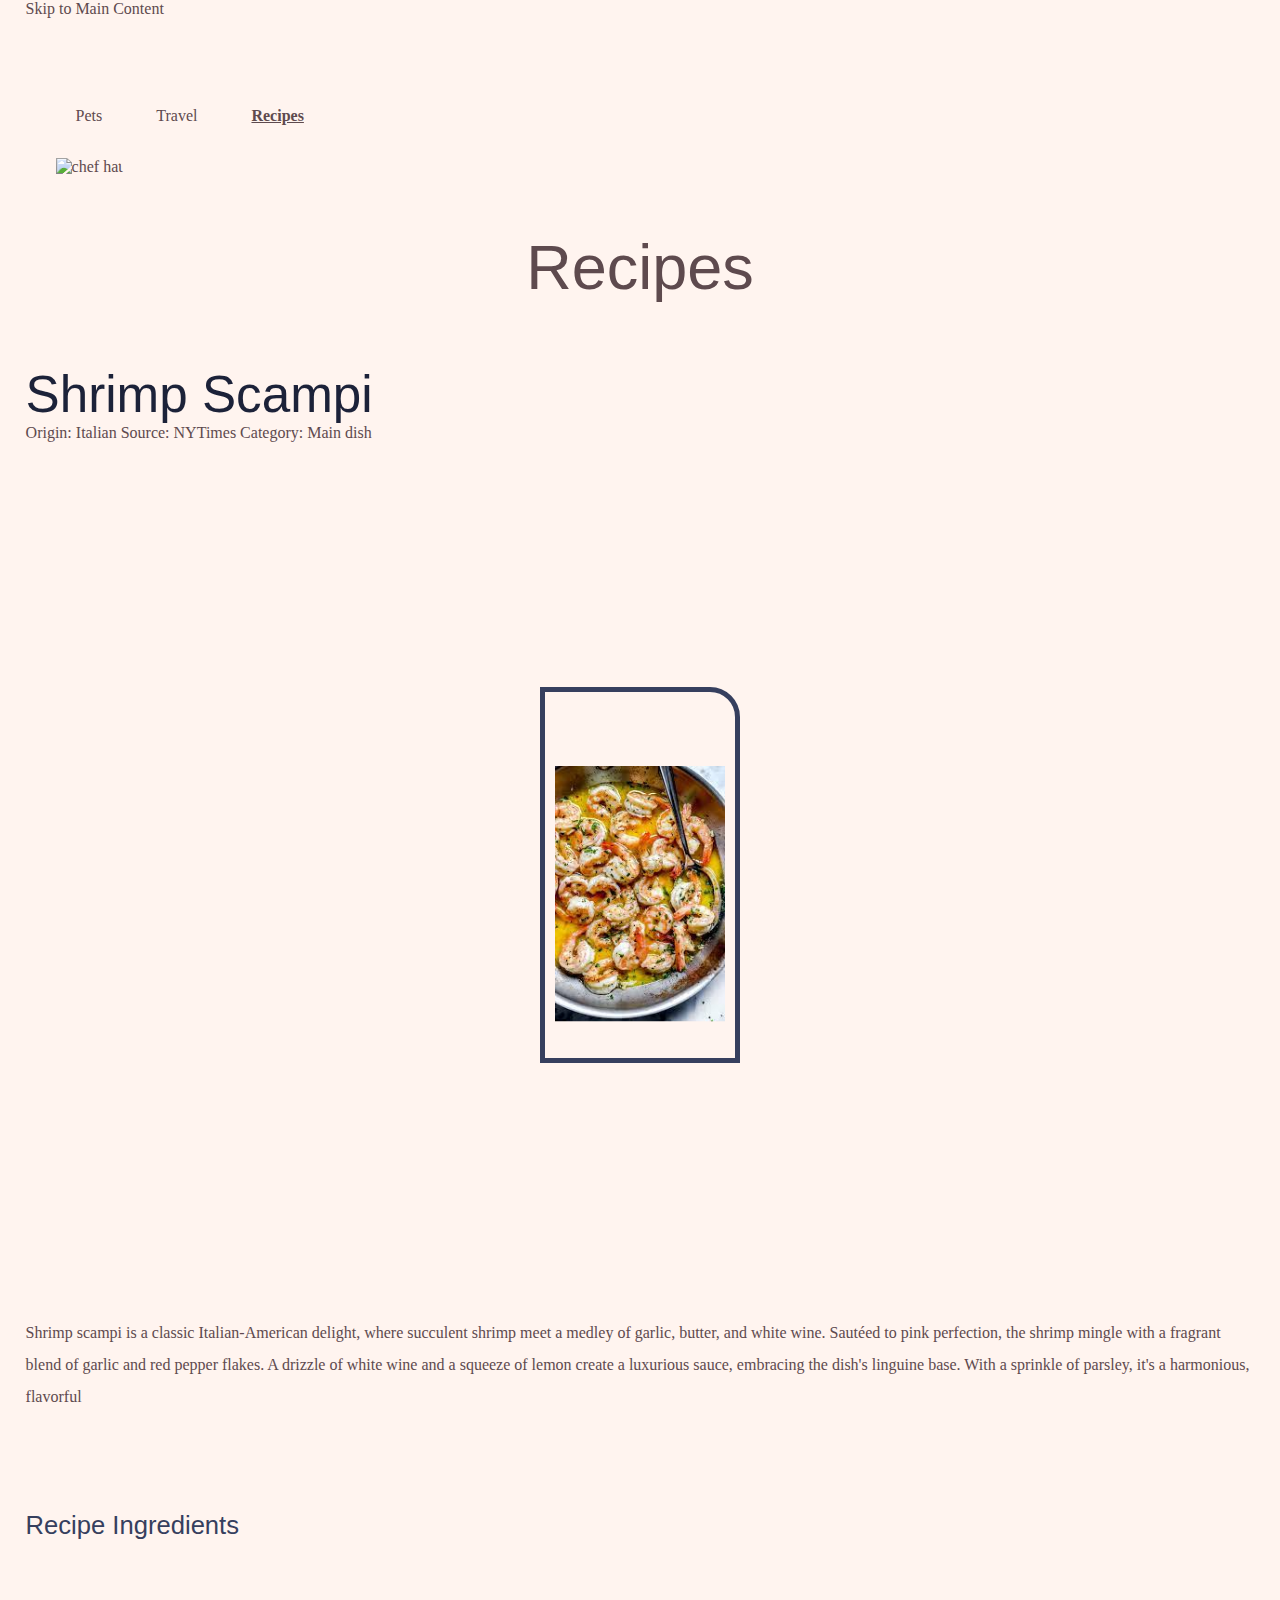
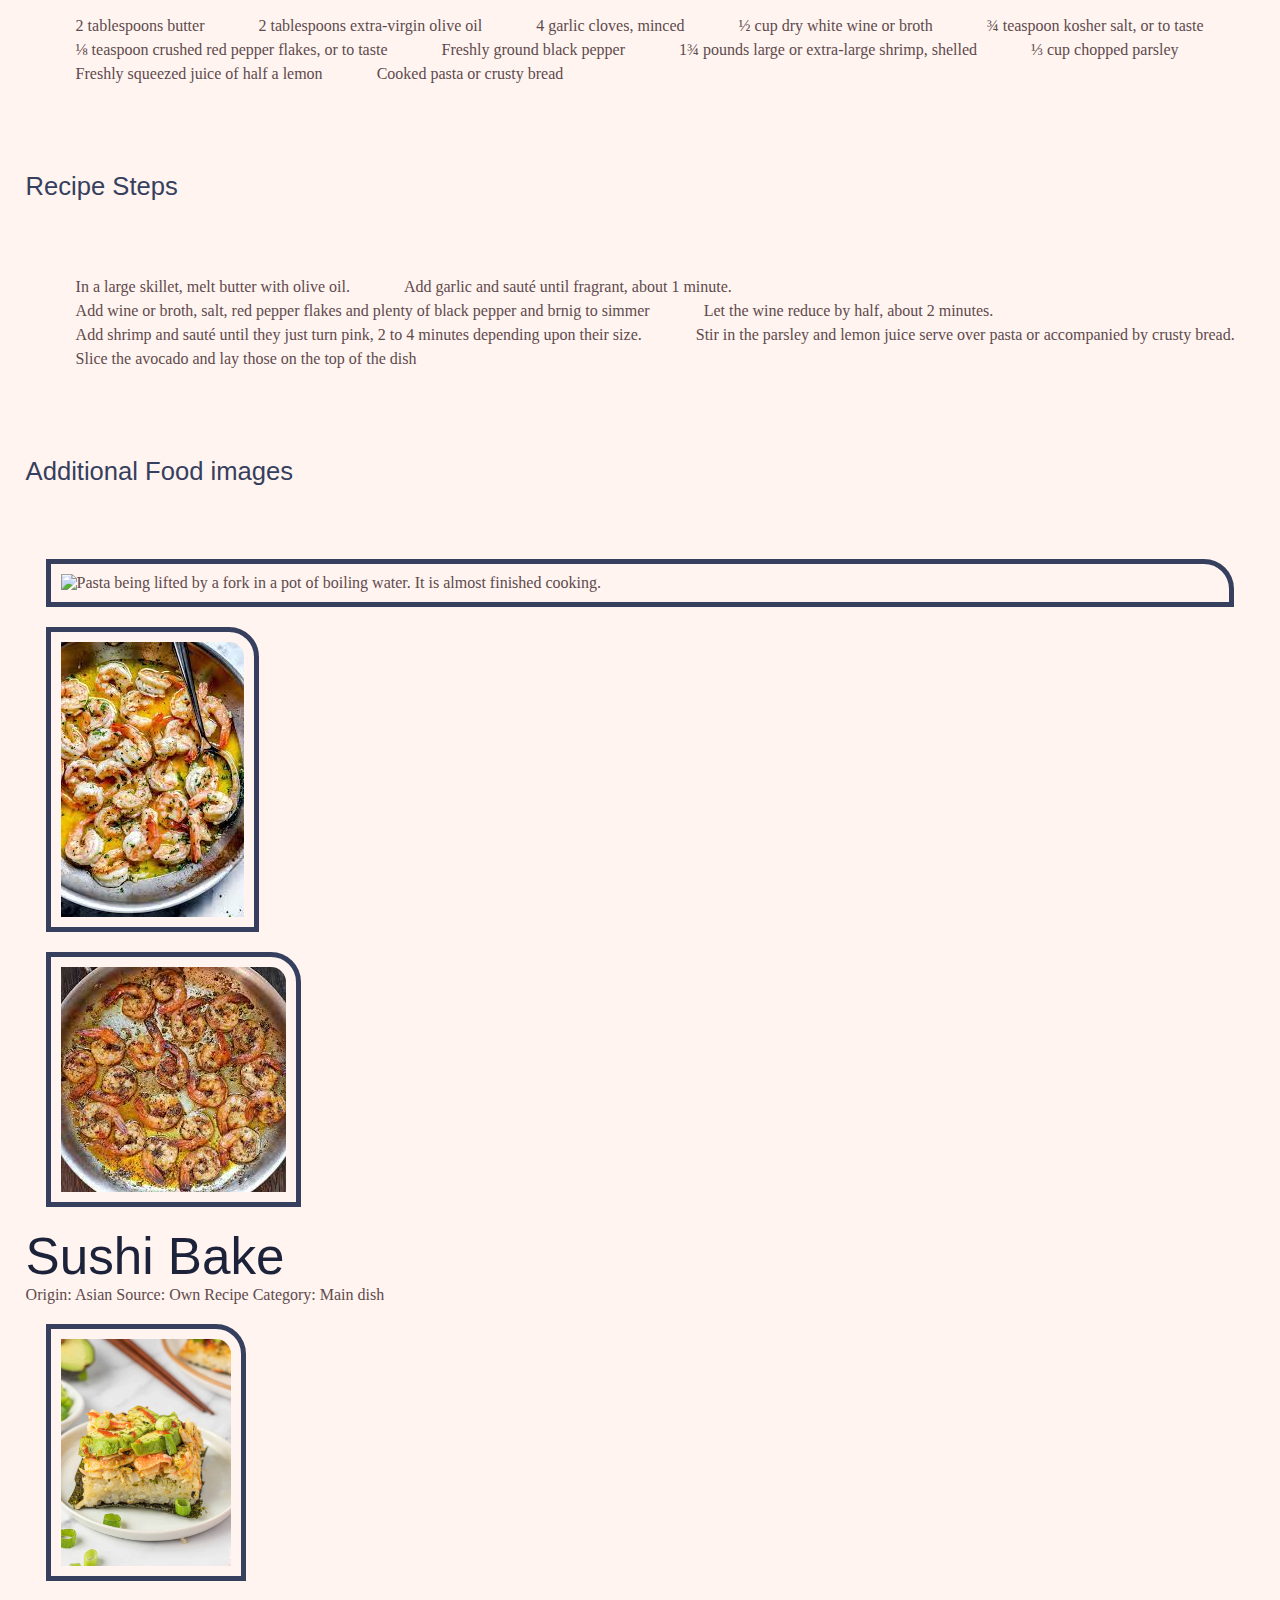
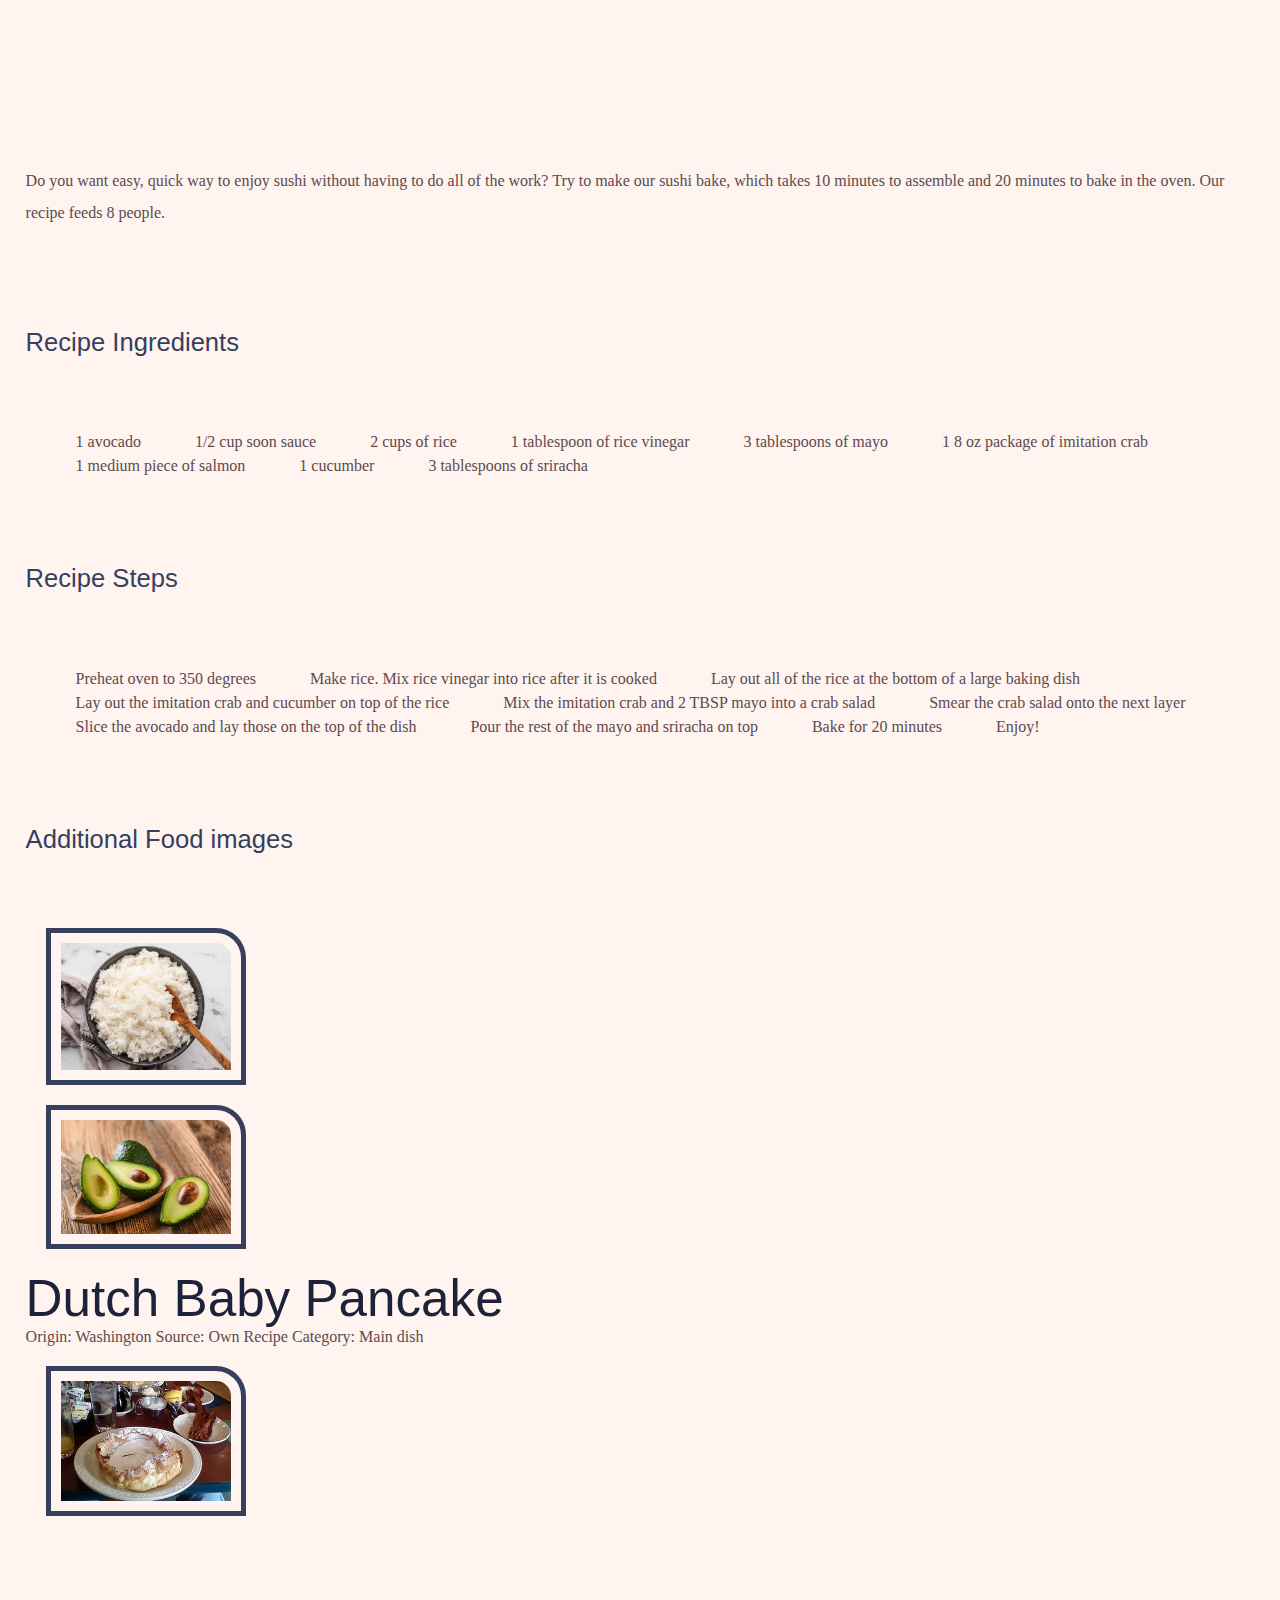
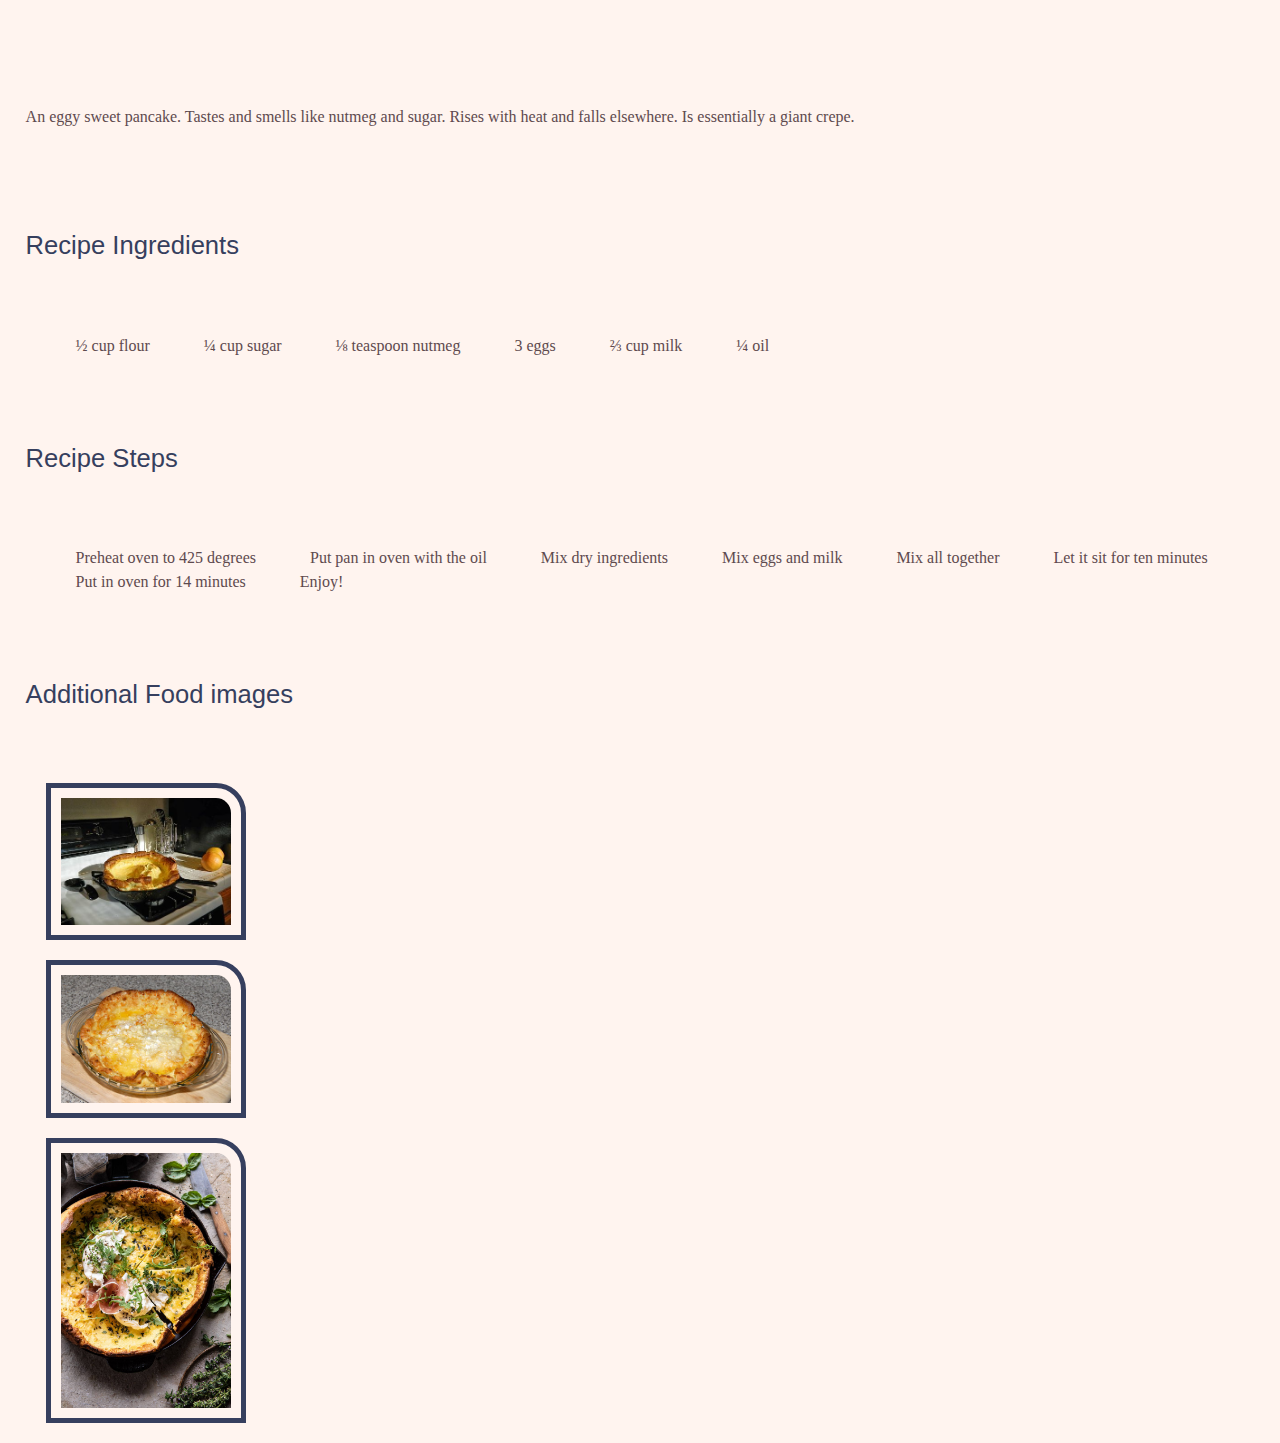
==== recipes.html @ dec80fcc "Add files via upload" ====
<!DOCTYPE html>
<html lang="en">
<head>
    <meta charset="UTF-8">
    <meta http-equiv="X-UA-Compatible" content="IE=edge">
    <meta name="viewport" content="width=device-width, initial-scale=1.0">
    <link rel="stylesheet" href="css/reset.css">
    <link rel="stylesheet" href="css/style.css">
    <title>Recipes</title>
</head>
<body>
    <a href="#main">Skip to Main Content</a>
    <nav>
        <ul>
            <li><a href = "index.html">Pets</a></li>
            <li><a href = "travel.html">Travel</a></li>
            <li><a href = "recipes.html" id="recipes_link">Recipes</a></li>
        </ul>
    </nav>

    <main id="main">
        <img class="paw" id="chef" width="50" src="images/chef_hat.png" alt="chef hat">
        <br>
        <br>
        <br>
        <h1>Recipes</h1>
        <!-- Recipe #1 -->
        <div>
            <h2>Shrimp Scampi</h2>
            <span>Origin: Italian</span>
            <span>Source: NYTimes</span>
            <span>Category: Main dish</span>
            <div class="description_container">
                <div>
                    <img class="primary_image" src="images/shrimpscampicooking.jpg" width="200" alt="">
                </div>
                <p>Shrimp scampi is a classic Italian-American delight, 
                    where succulent shrimp meet a medley of garlic, butter, 
                    and white wine. Sautéed to pink perfection, the shrimp mingle with a 
                    fragrant blend of garlic and red pepper flakes. A drizzle of white wine and a squeeze of lemon create a luxurious sauce, embracing the dish's linguine base. With a sprinkle of parsley, it's a harmonious, flavorful 
                </p>
            </div>

            <h3>Recipe Ingredients</h3>
            <ul>
                <li>2 tablespoons butter </li>
                <li>2 tablespoons extra-virgin olive oil</li>
                <li>4 garlic cloves, minced</li>
                <li>½ cup dry white wine or broth</li>
                <li>¾ teaspoon kosher salt, or to taste</li>
                <li>⅛ teaspoon crushed red pepper flakes, or to taste</li>
                <li>Freshly ground black pepper</li>
                <li>1¾ pounds large or extra-large shrimp, shelled</li>
                <li>⅓ cup chopped parsley</li>
                <li>Freshly squeezed juice of half a lemon</li>
                <li>Cooked pasta or crusty bread </li>
            </ul>
    
            <h3>Recipe Steps</h3> 
            <ol>
                <li>In a large skillet, melt butter with olive oil.</li>
                <li>Add garlic and sauté until fragrant, about 1 minute.</li>
                <li>Add wine or broth, salt, red pepper flakes and plenty of black pepper and brnig to simmer</li>
                <li>Let the wine reduce by half, about 2 minutes.</li>
                <li>Add shrimp and sauté until they just turn pink, 2 to 4 minutes depending upon their size.</li>
                <li> Stir in the parsley and lemon juice serve over pasta or accompanied by crusty bread.</li> 
                <li>Slice the avocado and lay those on the top of the dish</li>
            </ol>

            <h3>Additional Food images</h3> 
            <img src="images/pastaCooking.jpg" alt ="Pasta being lifted by a fork in a pot of boiling water. It is almost finished cooking.">
            <img src="images/shrimpscampicooking.jpg" alt ="Shrimp cooking in a sauce of butter and wine. It is being stirred with a spoon.">
            <img src="images/shrimpcooking.jpg" alt ="Shrimp is cooking until it is pink. Shrimp is almost finished cooking.">
        </div>
        <!-- Recipe #2 -->
        <div>
            <h2>Sushi Bake</h2>
            <span>Origin: Asian</span>
            <span>Source: Own Recipe</span>
            <span>Category: Main dish</span>
            <div>
                <img src="images/sushiBake.jpeg" width="200" alt="">
            </div>
            <p>Do you want easy, quick way to enjoy sushi without having to do all of the work? Try to make our sushi bake, which takes 10 minutes to assemble and 20 minutes to bake in the oven. Our recipe feeds 8 people.</p>
            <h3>Recipe Ingredients</h3>
            <ul>
                <li>1 avocado </li>
                <li>1/2 cup soon sauce</li>
                <li>2 cups of rice</li>
                <li>1 tablespoon of rice vinegar</li>
                <li>3 tablespoons of mayo</li>
                <li>1 8 oz package of imitation crab</li>
                <li>1 medium piece of salmon</li>
                <li>1 cucumber</li>
                <li>3 tablespoons of sriracha</li>
            </ul>
    
            <h3>Recipe Steps</h3> 
            <ol>
                <li>Preheat oven to 350 degrees</li>
                <li>Make rice. Mix rice vinegar into rice after it is cooked</li>
                <li>Lay out all of the rice at the bottom of a large baking dish</li>
                <li>Lay out the imitation crab and cucumber on top of the rice</li>
                <li>Mix the imitation crab and 2 TBSP mayo into a crab salad</li>
                <li>Smear the crab salad onto the next layer </li> 
                <li>Slice the avocado and lay those on the top of the dish</li>
                <li>Pour the rest of the mayo and sriracha on top</li>
                <li>Bake for 20 minutes</li>
                <li>Enjoy!</li>
            </ol>
    
            <h3>Additional Food images</h3>
            <img src="images/rice.jpeg" width = "200" alt="Make your rice and mix the rice vinegar into it">
            <img src="images/avocado.jpeg" width = "200" alt="Sliced avocado from step 7">
            <!-- Ethan Tai and Joshua Vijayasegar -->
        </div>
        <!-- Recipe #3 -->
        <div>
            <h2>Dutch Baby Pancake</h2>
            <span>Origin: Washington</span>
            <span>Source: Own Recipe</span>
            <span>Category: Main dish</span>
            <div>
                <img src="images/DutchBabyWithSides.jpg" width="200" alt="Dutch baby with sugar">
            </div>
            <p>An eggy sweet pancake. Tastes and smells like nutmeg and sugar. Rises with heat and falls elsewhere. Is essentially a giant crepe.</p>
            <h3>Recipe Ingredients</h3>
            <ul>
                <li>½ cup flour </li>
                <li>¼ cup sugar</li>
                <li>⅛ teaspoon nutmeg</li>
                <li>3 eggs</li>
                <li>⅔ cup milk</li>
                <li>¼ oil</li>
            </ul>
    
            <h3>Recipe Steps</h3> 
            <ol>
                <li>Preheat oven to 425 degrees</li>
                <li>Put pan in oven with the oil</li>
                <li>Mix dry ingredients</li>
                <li>Mix eggs and milk</li>
                <li>Mix all together</li>
                <li>Let it sit for ten minutes </li> 
                <li>Put in oven for 14 minutes</li>
                <li>Enjoy!</li>
            </ol>
    
            <h3>Additional Food images</h3>
            <img src="images/dutchbaby.jpg" width = "200" alt="Make your rice and mix the rice vinegar into it">
            <img src="images/David-eyres-pancake.jpg" width = "200" alt="Variation of dutch baby with no salt">
            <img src="images/Savory-Herb-Butter-Dutch-Baby-1.jpg" width = "200" alt="It’s essentially what I would call blasphemy as pancakes have to be sweet for me.">
            <!-- Danny Mo/ danmor -->
        </div>
    </main>
</body>
</html>
---- css/style.css ----
/* GENERAL CSS */
html{
    background-color: #FFF4EF;
    color: #5E4A4E;
    padding-right: 2%;
    padding-left: 2%;
}

h1{
    font-size: 7vh;
    font-family: 'Franklin Gothic Medium', 'Arial Narrow', Arial, sans-serif;
    text-align: center;
    display: block;
    margin-bottom: 5%;
    margin-top: 4%;
}

h2{
    font-size: 8vw; 
    font-family: 'Lucida Sans', 'Lucida Sans Regular', 'Lucida Grande', 'Lucida Sans Unicode', Geneva, Verdana, sans-serif;
    color: #1C2239;
}

h3{
    font-size: 6vw; 
    font-family:Verdana, Geneva, Tahoma, sans-serif;
    color: #363F5E;
    margin-bottom: 3%;
    margin-top: 4%;
}

p{
    line-height: 1.5;
    margin-top: 15%;
    margin-bottom: 5%;
}

img{
    display: block;
    margin-left: auto;
    margin-right: auto;
    margin-top: 5%;
}

/* Custom for mobile */
nav {
    margin-top: 7%;
}

#pet_link, #recipes_link, #travel_link{
    font-weight: bold;
    text-decoration: underline;
}

.primary_image{
    padding-top: 6%;
    padding-bottom: 3%;
    margin-top: 0%;
}

.pet_list{
    padding-bottom: 15%;
}

.location_container{
    padding-bottom: 15%
}

a.skip{
    position: absolute;
    top: -200px; 
    -webkit-transition: top 1s ease-in;
    transition: right 1s ease-out;
    z-index: 1;
}

a.skip:focus {
    top: 20px; 
    left: 10px;
}

.chef{
    transform: rotate(0deg);
}

#chef{
    transform: rotate(0deg);
}


@keyframes example {
    from {
        left: -100%;
    }
    to {
        left: 100%;
    }
}

.paw{
    border: none;
    position: absolute;
    transform: rotate(90deg);
    animation-name: example;
    animation-duration: 5s;
    animation-iteration-count: infinite;
    width: 7%;
}

.gif {
    display: block;
}

@media (prefers-reduced-motion: reduce) {
    .paw { animation: none; }
    .gif { display: none; }
}

li{
    display: inline-block;
    margin-left: 4%;
    line-height: 1.5;
}

.p_two{
    margin-top: 0%;
}



/*  WEB DESIGN PROJECT CSS */
@media only screen and (min-width: 768px) {
    h1{
        font-size: 7vh;
        font-family: 'Franklin Gothic Medium', 'Arial Narrow', Arial, sans-serif;
        text-align: center;
    }

    p{
        line-height: 2;
        margin-top: 15%;
        margin-bottom: 5%;
    }
    
    h2{
        font-size: 4vw; 
        font-family: 'Lucida Sans', 'Lucida Sans Regular', 'Lucida Grande', 'Lucida Sans Unicode', Geneva, Verdana, sans-serif;
        color: #1C2239;
    }
    
    h3{
        font-size: 2vw; 
        font-family:Verdana, Geneva, Tahoma, sans-serif;
        color: #363F5E;
    }
    
    /* Custom for mobile */
    
    li{
        display: inline-block;
        margin-left: 50px;
    }

    img{
        border: 5px solid #363F5E;
        padding: 10px;
        margin: 20px;
        border-top-right-radius: 30px;
    }

    .photo_grid{
        display: grid;
        gap: 10px;
    }

    .description_container{
        display: grid;
        gap: 5%;
    }

    .primary_image{
        grid-column: 1/3;
        grid-row: 1/3;
        margin-top: 20%;
        display: block;
        margin-left: auto;
        margin-right: auto;
    }

    .p_one{
        grid-column: 3/4;
        padding-top: 10%;
        grid-row: 1/2;
        padding-right: 4%;
    }

    .p_two{
        grid-column: 3/4;
        grid-row: 2/3;
        padding-right: 4%;
    }

    .photo_grid{
        display: grid;
    }

    .image_one{
        grid-column: 1/2;
        grid-row: 1/2;
    }

    .image_two{
        grid-column: 2/3;
        grid-row: 1/2;
    }

    .image_three{
        grid-column: 3/4;
        grid-row: 1/2;
    }

    .image_four{
        grid-column: 4/5;
        grid-row: 1/2;
    }

    h3{
        font-size: 2vw; 
        font-family:Verdana, Geneva, Tahoma, sans-serif;
        color: #363F5E;
        padding-top: 3%;
        padding-bottom: 3%;
    }

    html{
        padding-right: 2%;
        padding-left: 2%;
    }

    .pet_list{
        padding-bottom: 5%;
    }

   


    
}
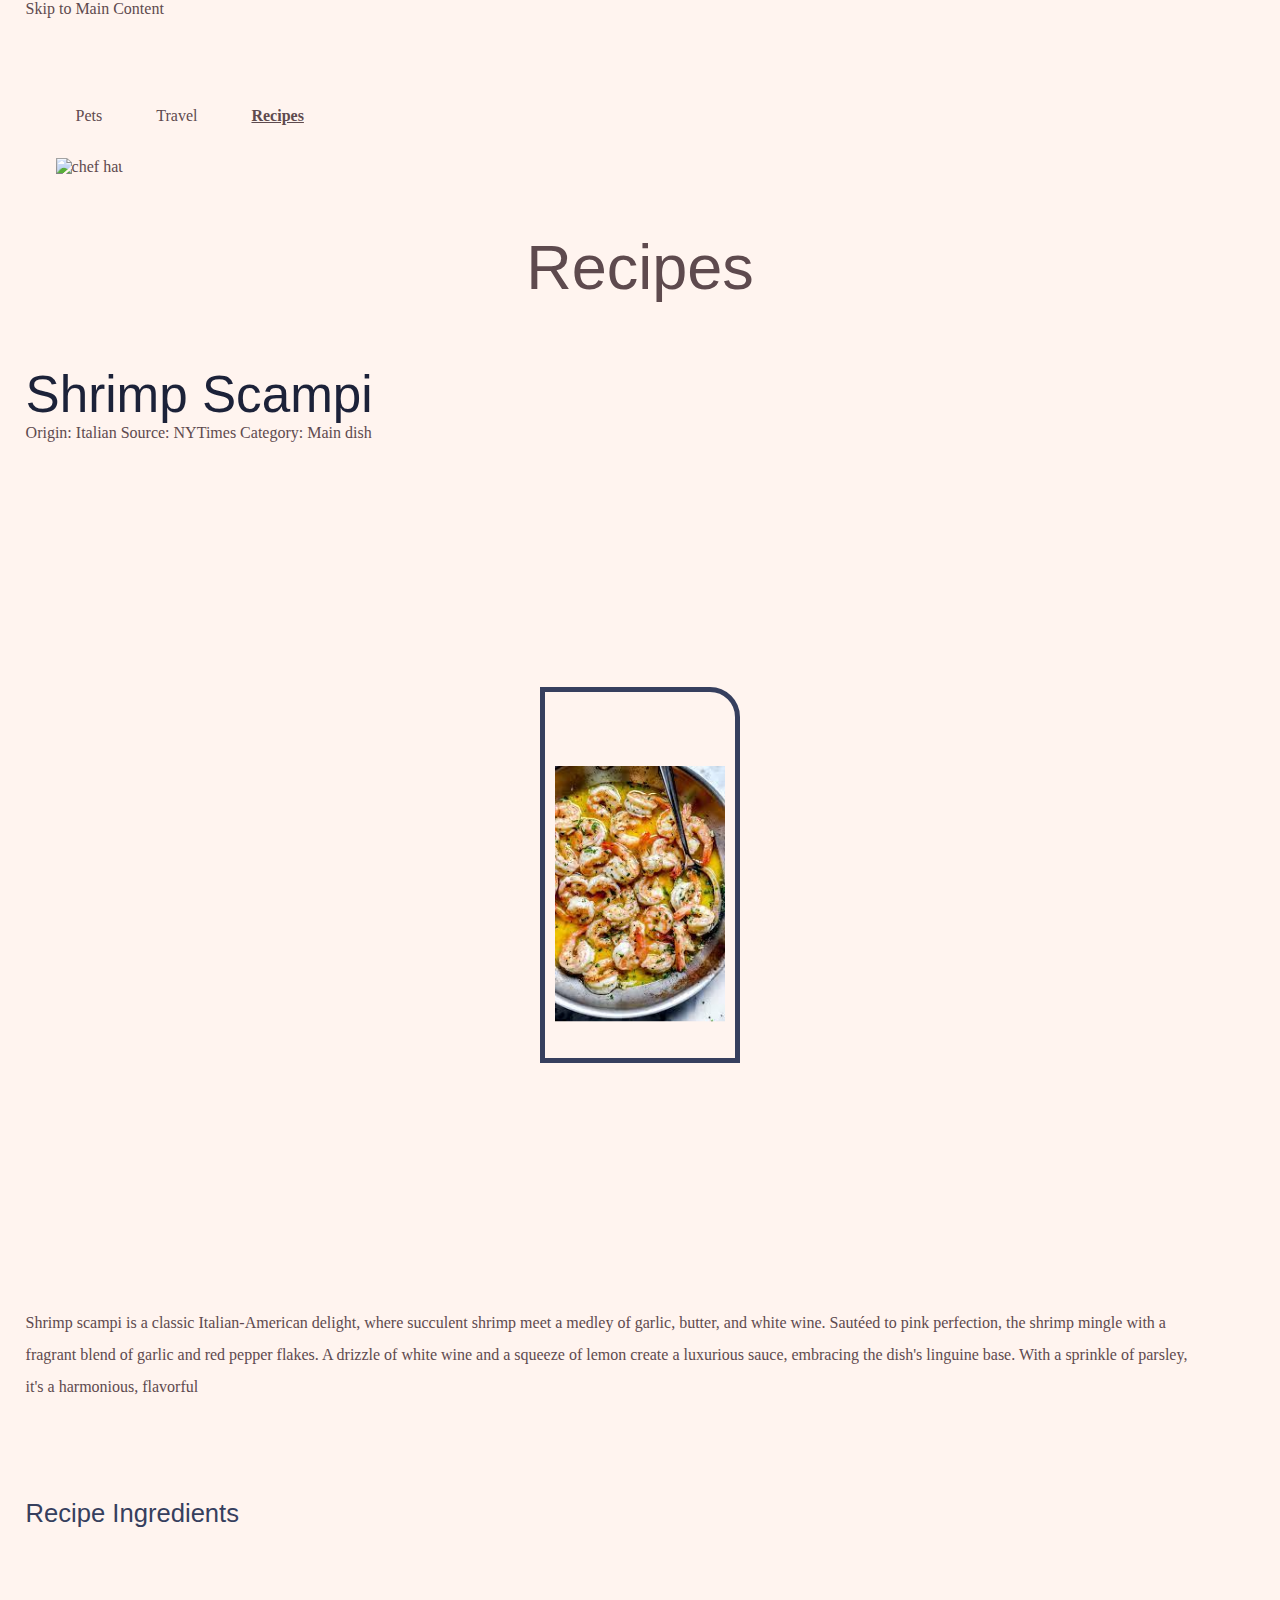
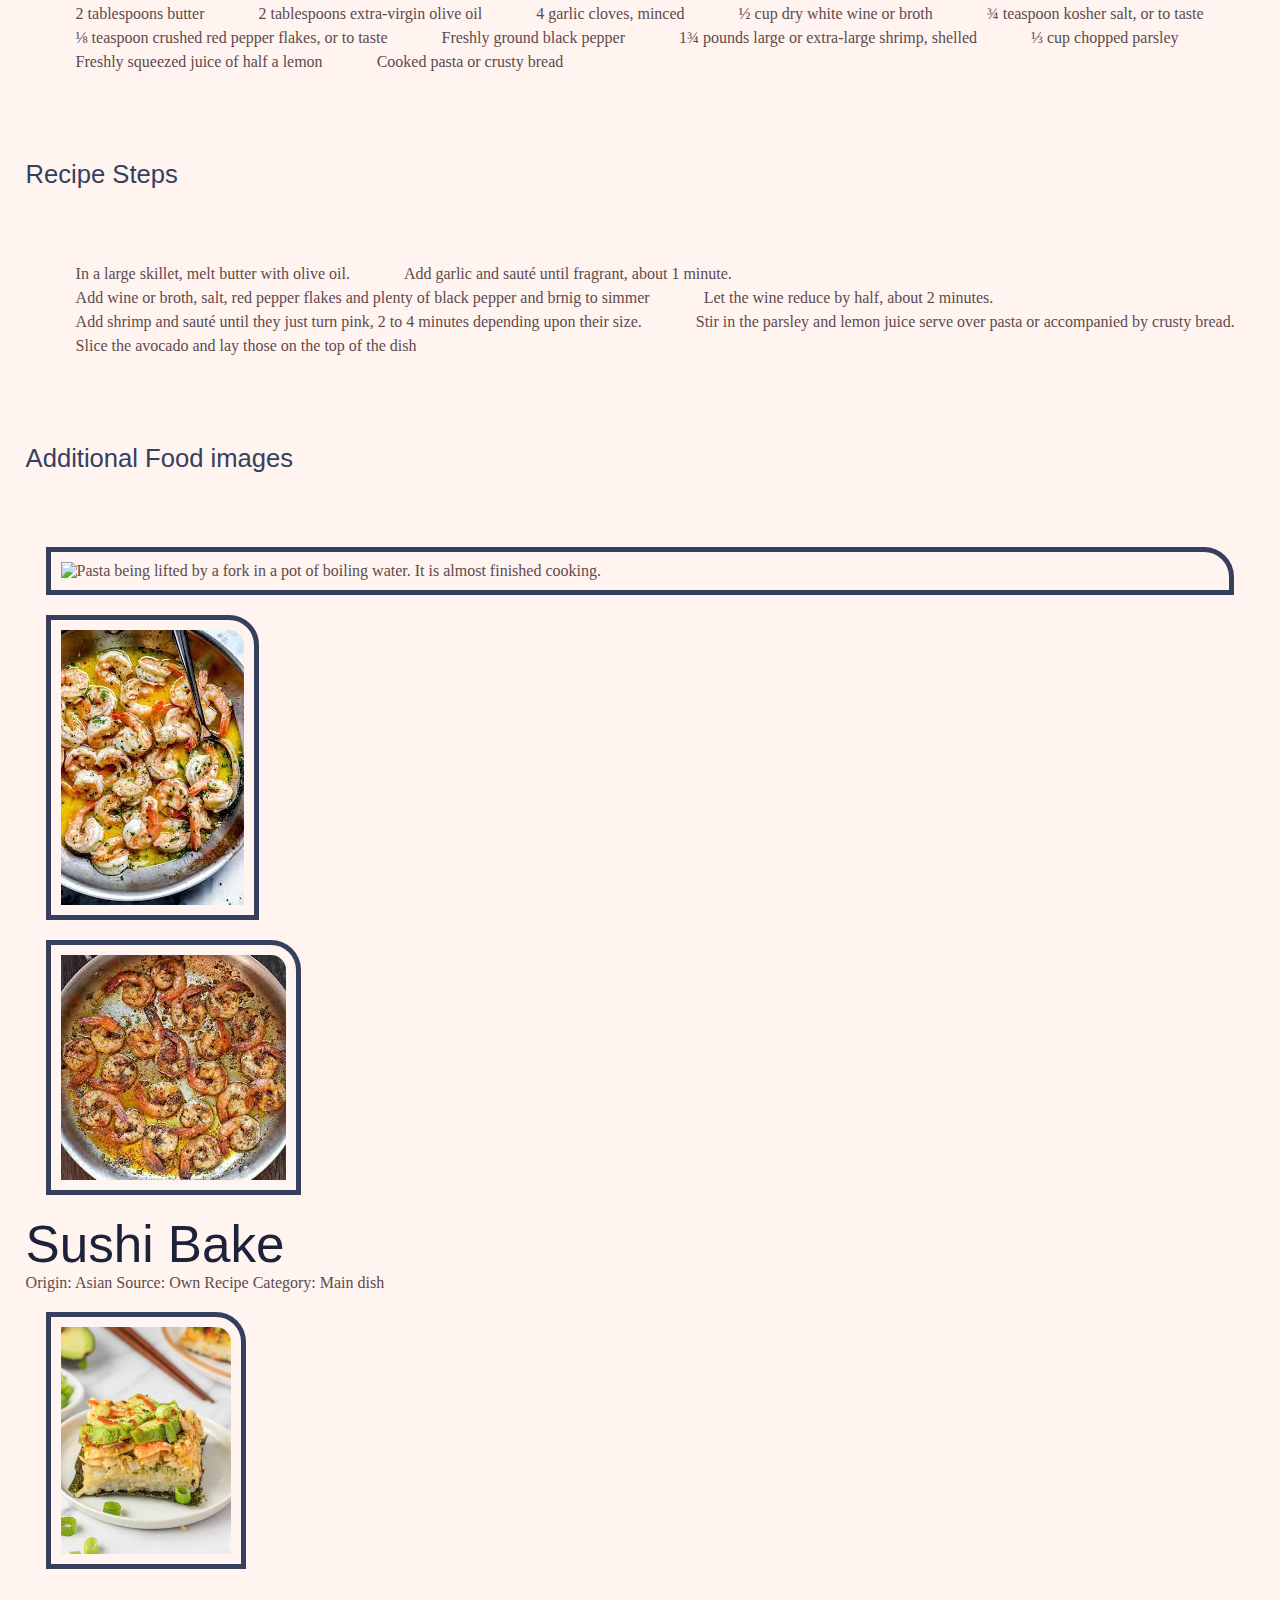
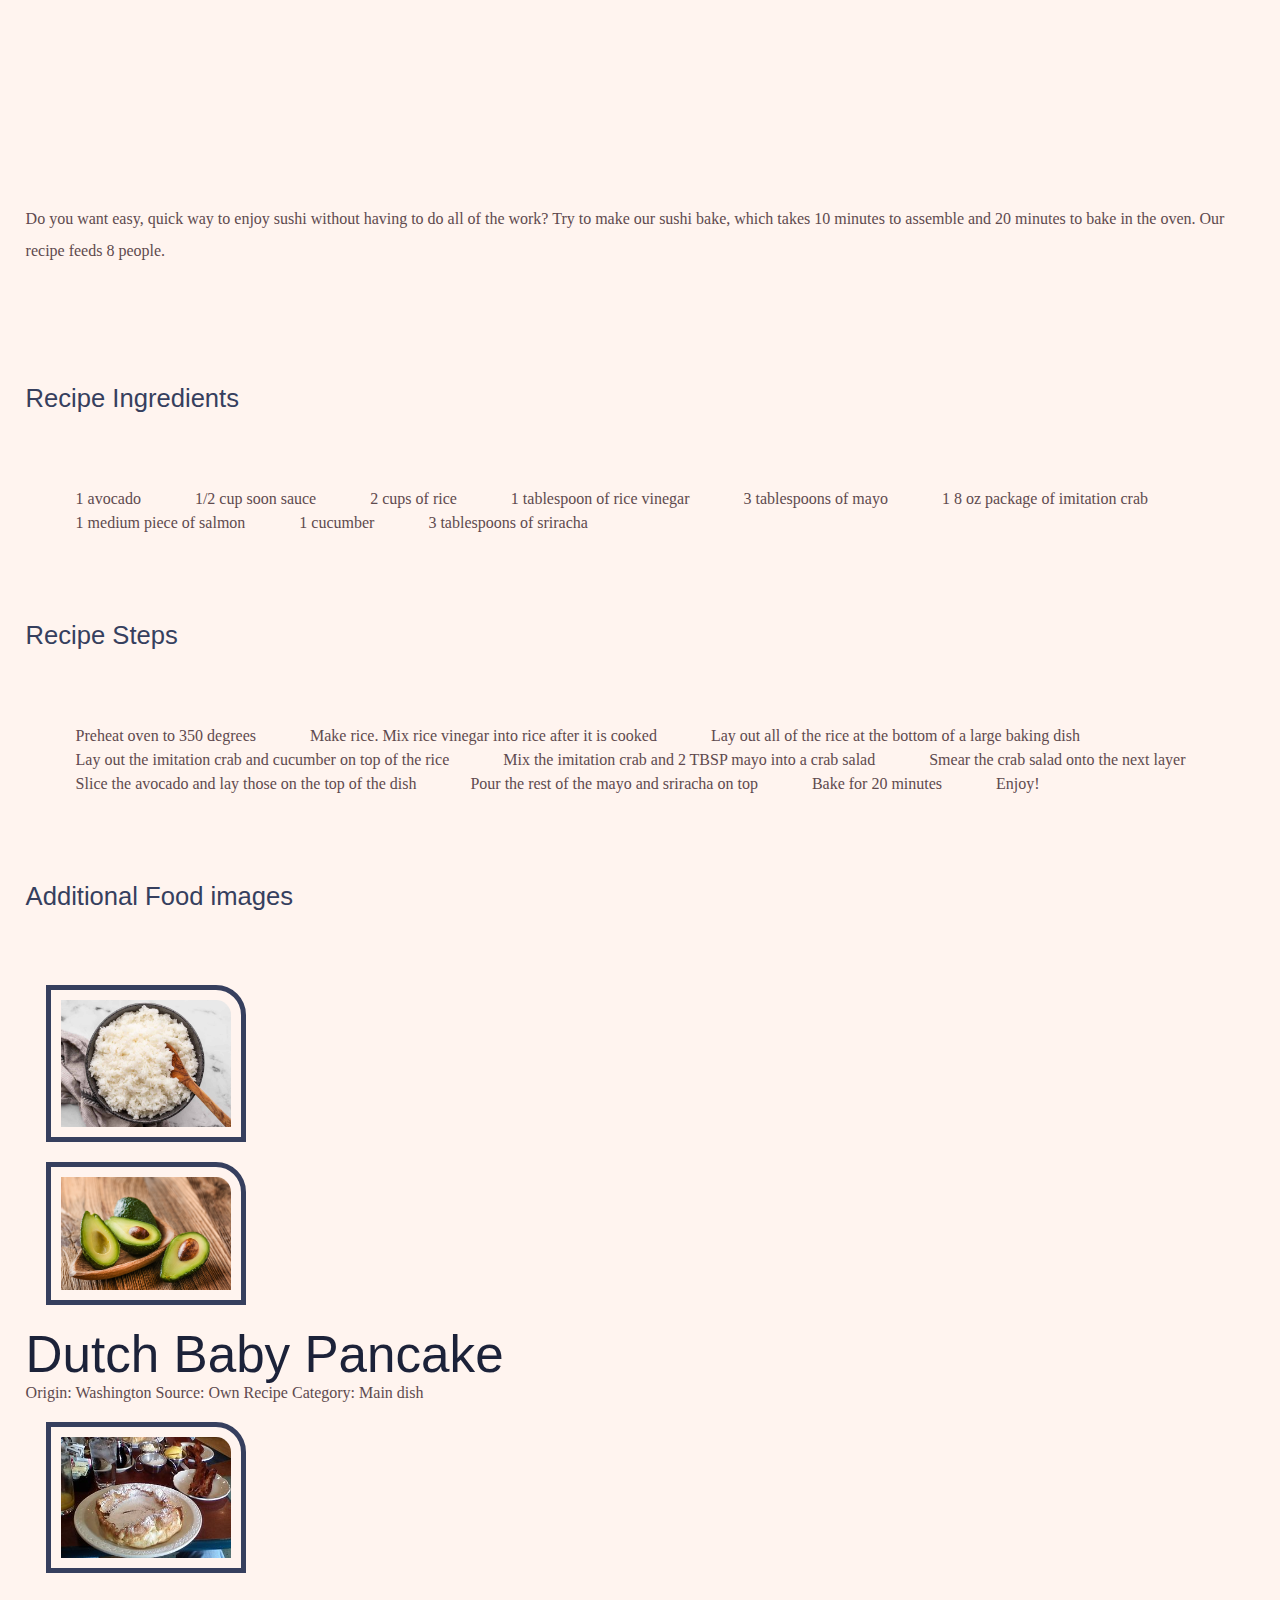
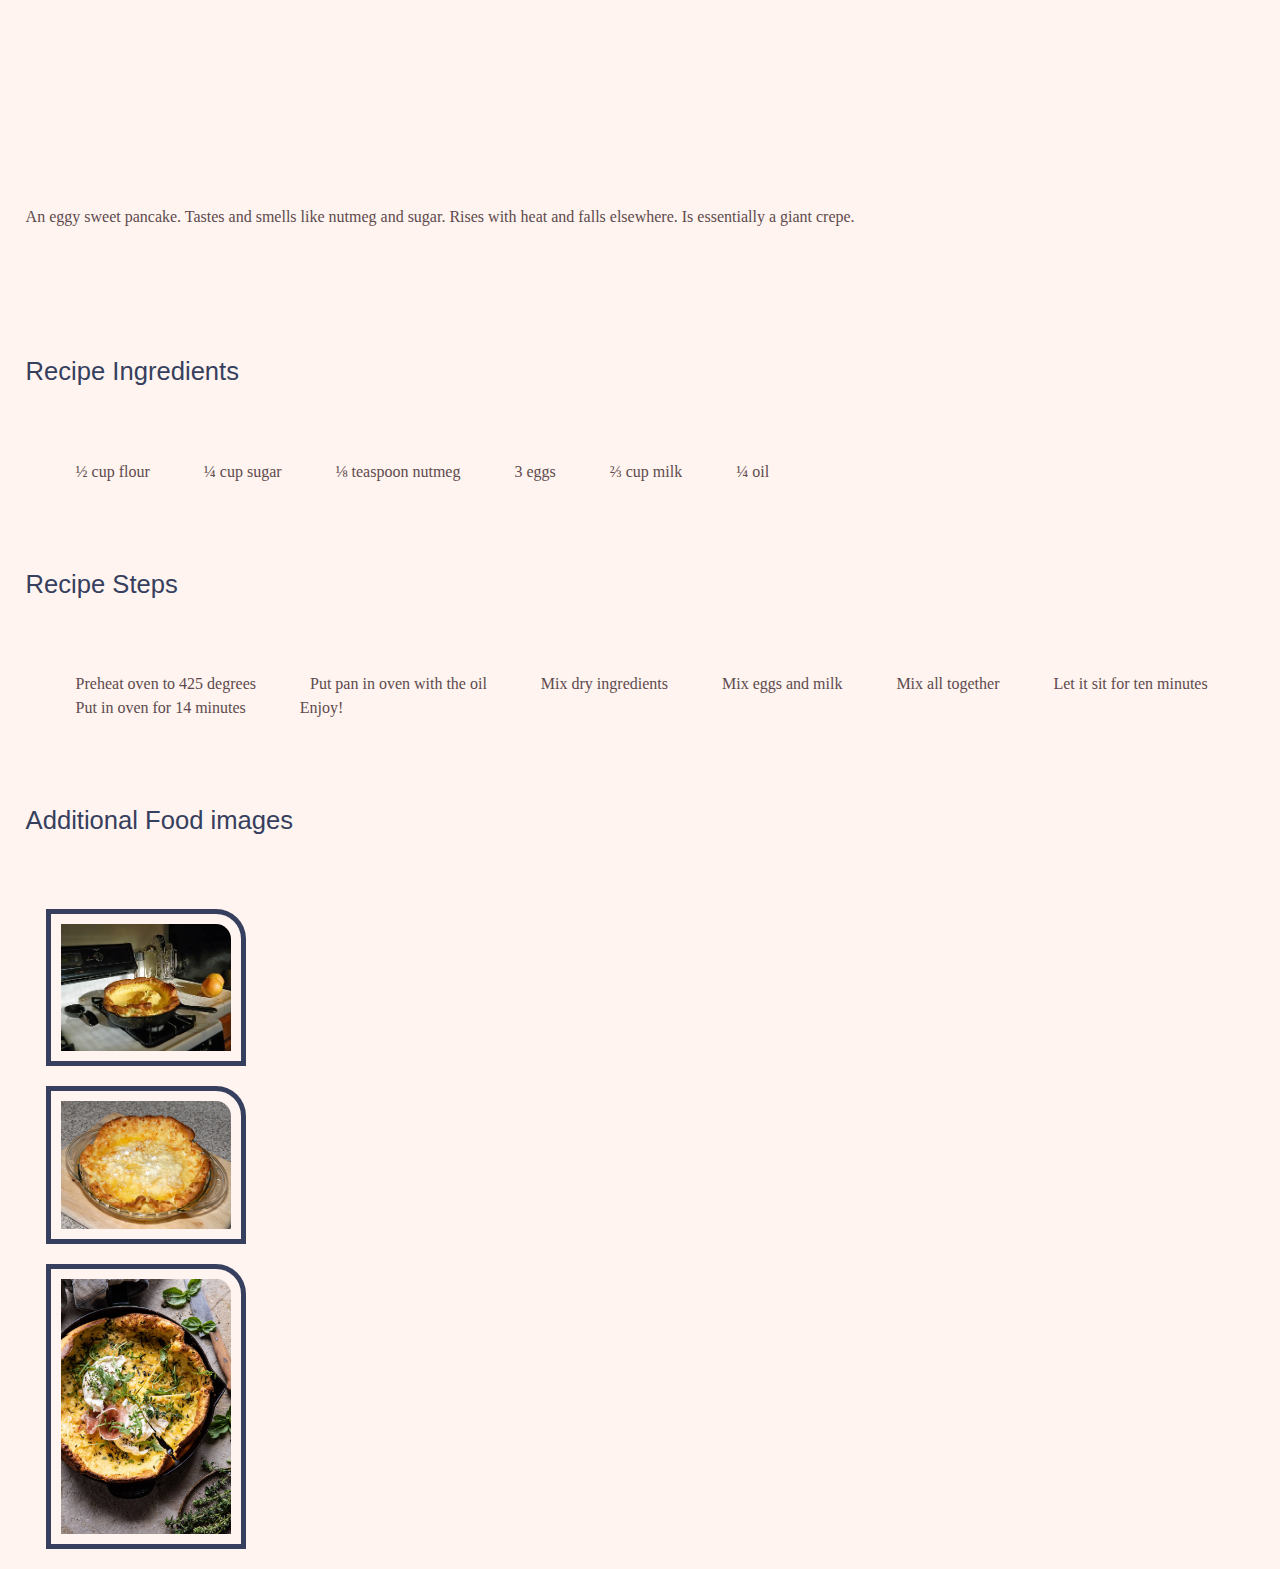
==== commit ec66b42c: "New designs for tablet" ====
--- a/recipes.html
+++ b/recipes.html
@@ -31,10 +31,10 @@
             <span>Source: NYTimes</span>
             <span>Category: Main dish</span>
             <div class="description_container">
-                <div>
-                    <img class="primary_image" src="images/shrimpscampicooking.jpg" width="200" alt="">
-                </div>
-                <p>Shrimp scampi is a classic Italian-American delight, 
+                
+                <img class="primary_image" src="images/shrimpscampicooking.jpg" width="200" alt="">
+                
+                <p class="recipe_one">Shrimp scampi is a classic Italian-American delight, 
                     where succulent shrimp meet a medley of garlic, butter, 
                     and white wine. Sautéed to pink perfection, the shrimp mingle with a 
                     fragrant blend of garlic and red pepper flakes. A drizzle of white wine and a squeeze of lemon create a luxurious sauce, embracing the dish's linguine base. With a sprinkle of parsley, it's a harmonious, flavorful 
@@ -43,17 +43,17 @@
 
             <h3>Recipe Ingredients</h3>
             <ul>
-                <li>2 tablespoons butter </li>
-                <li>2 tablespoons extra-virgin olive oil</li>
-                <li>4 garlic cloves, minced</li>
-                <li>½ cup dry white wine or broth</li>
-                <li>¾ teaspoon kosher salt, or to taste</li>
-                <li>⅛ teaspoon crushed red pepper flakes, or to taste</li>
-                <li>Freshly ground black pepper</li>
-                <li>1¾ pounds large or extra-large shrimp, shelled</li>
-                <li>⅓ cup chopped parsley</li>
-                <li>Freshly squeezed juice of half a lemon</li>
-                <li>Cooked pasta or crusty bread </li>
+                <li class="recipe_list">2 tablespoons butter </li>
+                <li class="recipe_list">2 tablespoons extra-virgin olive oil</li>
+                <li class="recipe_list">4 garlic cloves, minced</li>
+                <li class="recipe_list">½ cup dry white wine or broth</li>
+                <li class="recipe_list">¾ teaspoon kosher salt, or to taste</li>
+                <li class="recipe_list">⅛ teaspoon crushed red pepper flakes, or to taste</li>
+                <li class="recipe_list">Freshly ground black pepper</li>
+                <li class="recipe_list">1¾ pounds large or extra-large shrimp, shelled</li>
+                <li class="recipe_list">⅓ cup chopped parsley</li>
+                <li class="recipe_list">Freshly squeezed juice of half a lemon</li>
+                <li class="recipe_list"> Cooked pasta or crusty bread </li>
             </ul>
     
             <h3>Recipe Steps</h3> 
@@ -68,9 +68,12 @@
             </ol>
 
             <h3>Additional Food images</h3> 
-            <img src="images/pastaCooking.jpg" alt ="Pasta being lifted by a fork in a pot of boiling water. It is almost finished cooking.">
-            <img src="images/shrimpscampicooking.jpg" alt ="Shrimp cooking in a sauce of butter and wine. It is being stirred with a spoon.">
-            <img src="images/shrimpcooking.jpg" alt ="Shrimp is cooking until it is pink. Shrimp is almost finished cooking.">
+            <div class="food_gallery">
+                <img src="images/pastaCooking.jpg" alt ="Pasta being lifted by a fork in a pot of boiling water. It is almost finished cooking.">
+                <img src="images/shrimpscampicooking.jpg" alt ="Shrimp cooking in a sauce of butter and wine. It is being stirred with a spoon.">
+                <img src="images/shrimpcooking.jpg" alt ="Shrimp is cooking until it is pink. Shrimp is almost finished cooking.">
+            </div>
+            
         </div>
         <!-- Recipe #2 -->
         <div>
@@ -78,21 +81,23 @@
             <span>Origin: Asian</span>
             <span>Source: Own Recipe</span>
             <span>Category: Main dish</span>
-            <div>
+            <div class="description_container">
                 <img src="images/sushiBake.jpeg" width="200" alt="">
+            
+                <p class="recipe_one">Do you want easy, quick way to enjoy sushi without having to do all of the work? Try to make our sushi bake, which takes 10 minutes to assemble and 20 minutes to bake in the oven. Our recipe feeds 8 people.</p>
             </div>
-            <p>Do you want easy, quick way to enjoy sushi without having to do all of the work? Try to make our sushi bake, which takes 10 minutes to assemble and 20 minutes to bake in the oven. Our recipe feeds 8 people.</p>
+            
             <h3>Recipe Ingredients</h3>
             <ul>
-                <li>1 avocado </li>
-                <li>1/2 cup soon sauce</li>
-                <li>2 cups of rice</li>
-                <li>1 tablespoon of rice vinegar</li>
-                <li>3 tablespoons of mayo</li>
-                <li>1 8 oz package of imitation crab</li>
-                <li>1 medium piece of salmon</li>
-                <li>1 cucumber</li>
-                <li>3 tablespoons of sriracha</li>
+                <li class="recipe_list">1 avocado </li>
+                <li class="recipe_list">1/2 cup soon sauce</li>
+                <li class="recipe_list">2 cups of rice</li>
+                <li class="recipe_list">1 tablespoon of rice vinegar</li>
+                <li class="recipe_list">3 tablespoons of mayo</li>
+                <li class="recipe_list">1 8 oz package of imitation crab</li>
+                <li class="recipe_list">1 medium piece of salmon</li>
+                <li class="recipe_list">1 cucumber</li>
+                <li class="recipe_list">3 tablespoons of sriracha</li>
             </ul>
     
             <h3>Recipe Steps</h3> 
@@ -110,8 +115,11 @@
             </ol>
     
             <h3>Additional Food images</h3>
-            <img src="images/rice.jpeg" width = "200" alt="Make your rice and mix the rice vinegar into it">
-            <img src="images/avocado.jpeg" width = "200" alt="Sliced avocado from step 7">
+            <div class="food_gallery">
+                <img src="images/rice.jpeg" width = "200" alt="Make your rice and mix the rice vinegar into it">
+                <img src="images/avocado.jpeg" width = "200" alt="Sliced avocado from step 7">
+            </div>
+            
             <!-- Ethan Tai and Joshua Vijayasegar -->
         </div>
         <!-- Recipe #3 -->
@@ -120,18 +128,19 @@
             <span>Origin: Washington</span>
             <span>Source: Own Recipe</span>
             <span>Category: Main dish</span>
-            <div>
+            <div class="description_container">
                 <img src="images/DutchBabyWithSides.jpg" width="200" alt="Dutch baby with sugar">
+                <p class="recipe_one">An eggy sweet pancake. Tastes and smells like nutmeg and sugar. Rises with heat and falls elsewhere. Is essentially a giant crepe.</p>
             </div>
-            <p>An eggy sweet pancake. Tastes and smells like nutmeg and sugar. Rises with heat and falls elsewhere. Is essentially a giant crepe.</p>
+            
             <h3>Recipe Ingredients</h3>
             <ul>
-                <li>½ cup flour </li>
-                <li>¼ cup sugar</li>
-                <li>⅛ teaspoon nutmeg</li>
-                <li>3 eggs</li>
-                <li>⅔ cup milk</li>
-                <li>¼ oil</li>
+                <li class="recipe_list">½ cup flour </li>
+                <li class="recipe_list">¼ cup sugar</li>
+                <li class="recipe_list">⅛ teaspoon nutmeg</li>
+                <li class="recipe_list">3 eggs</li>
+                <li class="recipe_list">⅔ cup milk</li>
+                <li class="recipe_list">¼ oil</li>
             </ul>
     
             <h3>Recipe Steps</h3> 
@@ -147,9 +156,11 @@
             </ol>
     
             <h3>Additional Food images</h3>
-            <img src="images/dutchbaby.jpg" width = "200" alt="Make your rice and mix the rice vinegar into it">
-            <img src="images/David-eyres-pancake.jpg" width = "200" alt="Variation of dutch baby with no salt">
-            <img src="images/Savory-Herb-Butter-Dutch-Baby-1.jpg" width = "200" alt="It’s essentially what I would call blasphemy as pancakes have to be sweet for me.">
+            <div class="food_gallery">
+                <img src="images/dutchbaby.jpg" width = "200" alt="Make your rice and mix the rice vinegar into it">
+                <img src="images/David-eyres-pancake.jpg" width = "200" alt="Variation of dutch baby with no salt">
+                <img src="images/Savory-Herb-Butter-Dutch-Baby-1.jpg" width = "200" alt="It’s essentially what I would call blasphemy as pancakes have to be sweet for me.">
+            </div>
             <!-- Danny Mo/ danmor -->
         </div>
     </main>
--- a/css/style.css
+++ b/css/style.css
@@ -4,6 +4,10 @@
     color: #5E4A4E;
     padding-right: 2%;
     padding-left: 2%;
+}
+
+#airplane_image{
+    transform: rotate(10deg);
 }
 
 h1{
@@ -126,7 +130,103 @@
     margin-top: 0%;
 }
 
-
+/*  TABLET DESIGN PROJECT CSS */
+@media only screen and (min-width: 480px) and (max-width: 765px){
+    h2{
+        font-size: 4vw;
+    }
+
+    h3{
+        font-size: 3vw;
+    }
+    
+    li.recipe_list{
+        background-color: #182351;
+        border-radius: 30%;
+        color: white;
+        padding: 1.5%;
+        font-size: 2vw;
+    }
+
+    .food_gallery{
+        display: flex;
+        gap: 3%;
+        flex-wrap: wrap;
+        margin-bottom: 5%;
+    }
+    
+    .photo_grid{
+        display: flex;
+        gap: 2%; 
+        flex-wrap: wrap;
+        justify-content: space-around;
+    }
+
+    .description_container{
+        display: grid;
+    }
+
+    .primary_image{
+        width: 90%;
+        grid-row: 1/5;
+        margin-top: 10%;
+    }
+
+    .recipe_one{
+        margin-left: 3%;
+        grid-column: 3/4;
+        padding-top: 10%;
+        grid-row: 1/2;
+    }
+
+    .p_one{
+        grid-column: 3/4;
+        grid-row: 1/2;
+        height: fit-content;
+    }
+
+    .p_two{
+        grid-column: 3/4;
+        grid-row: 2/3;
+        height: fit-content;
+    }
+
+    nav {
+        background-color: #5E4A4E;
+        color: white;
+        height: 8vw;
+        width: 100%;
+        display: flex;
+        flex-direction: column;
+        justify-content: space-around;
+        margin: 0;
+
+    }
+
+    .image_travel{
+        border: 50px solid #f4e1e1;
+        width: 100%;
+    }
+
+    .photo_gallery{
+       width: 40%;
+       margin-right: 5%;
+    }
+
+    .text_travel{
+        background-color: #5E4A4E;
+        width: 100%;
+        margin-top: 0%;
+        color: white;
+        padding: 5%
+    }
+
+    #photo_container{
+        display: flex;
+        flex-wrap: wrap;
+        justify-content: space-around;
+    }
+}
 
 /*  WEB DESIGN PROJECT CSS */
 @media only screen and (min-width: 768px) {
@@ -191,7 +291,6 @@
         grid-column: 3/4;
         padding-top: 10%;
         grid-row: 1/2;
-        padding-right: 4%;
     }
 
     .p_two{
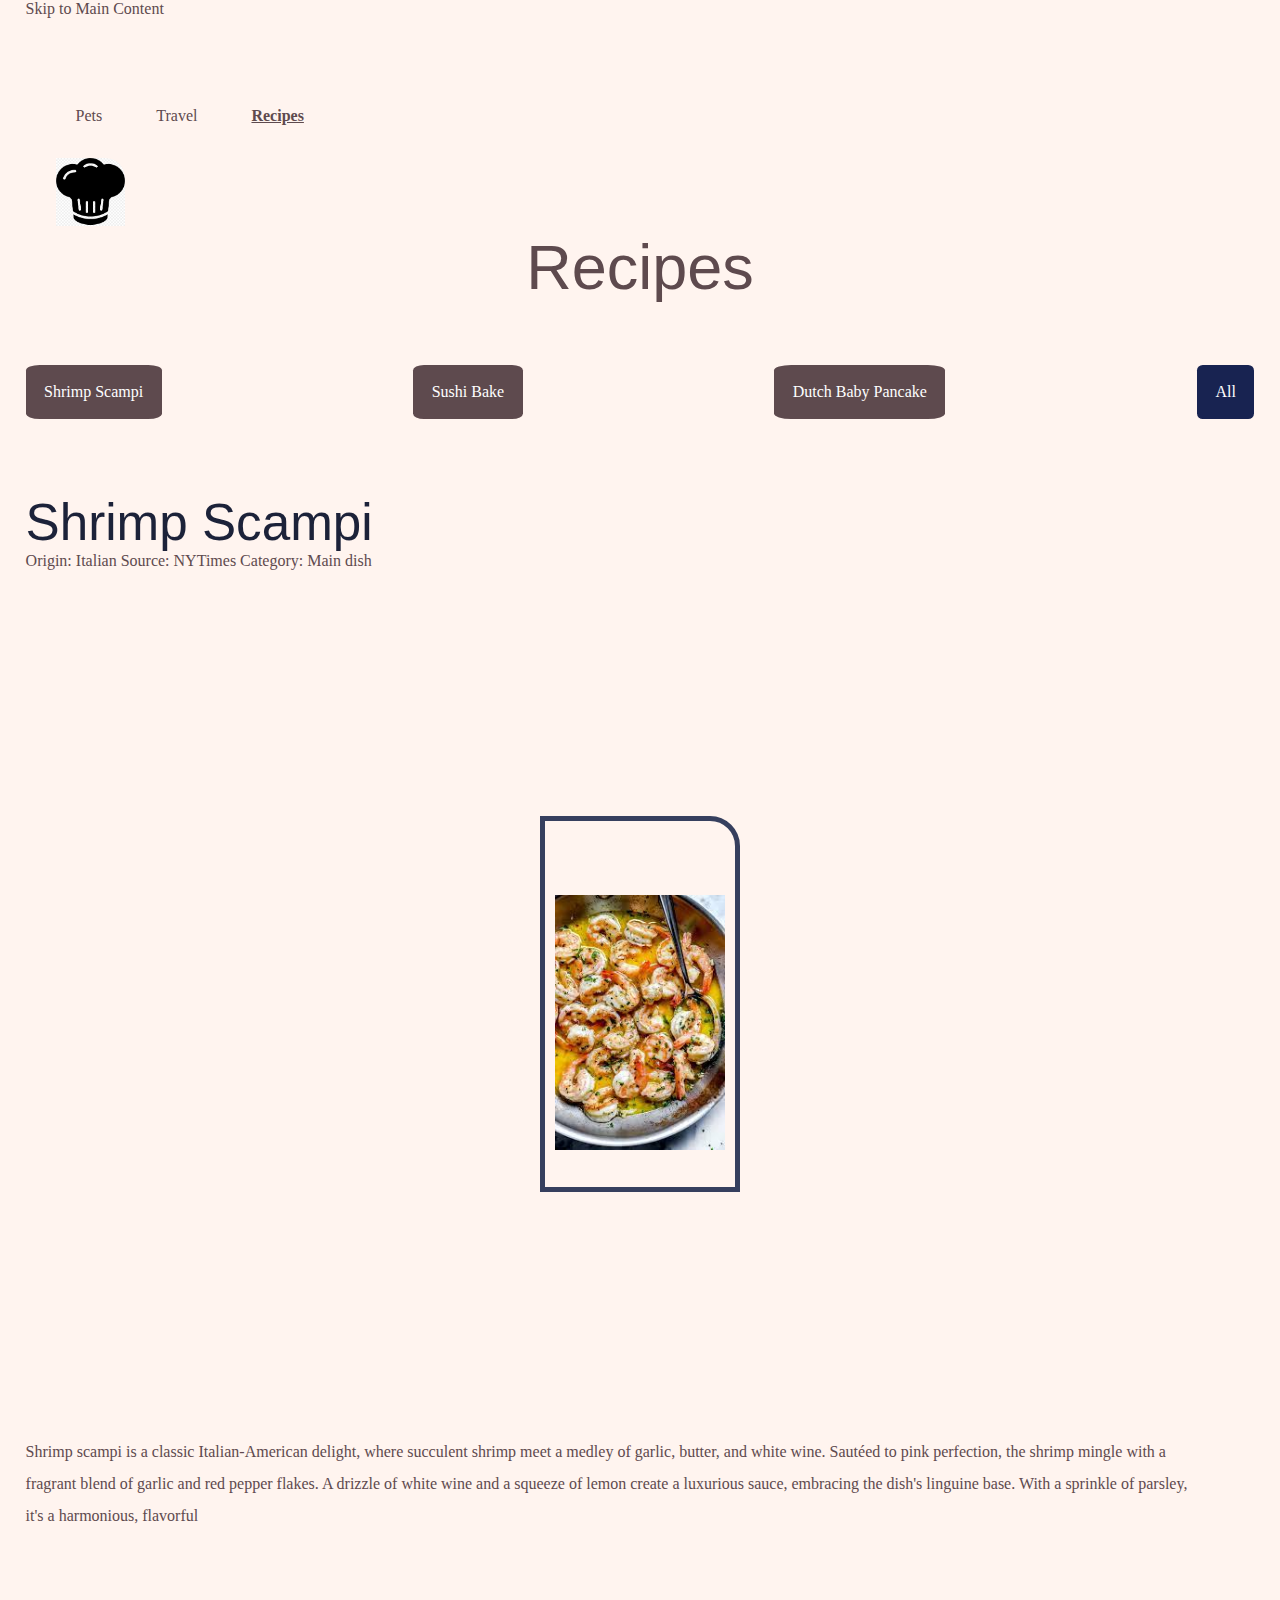
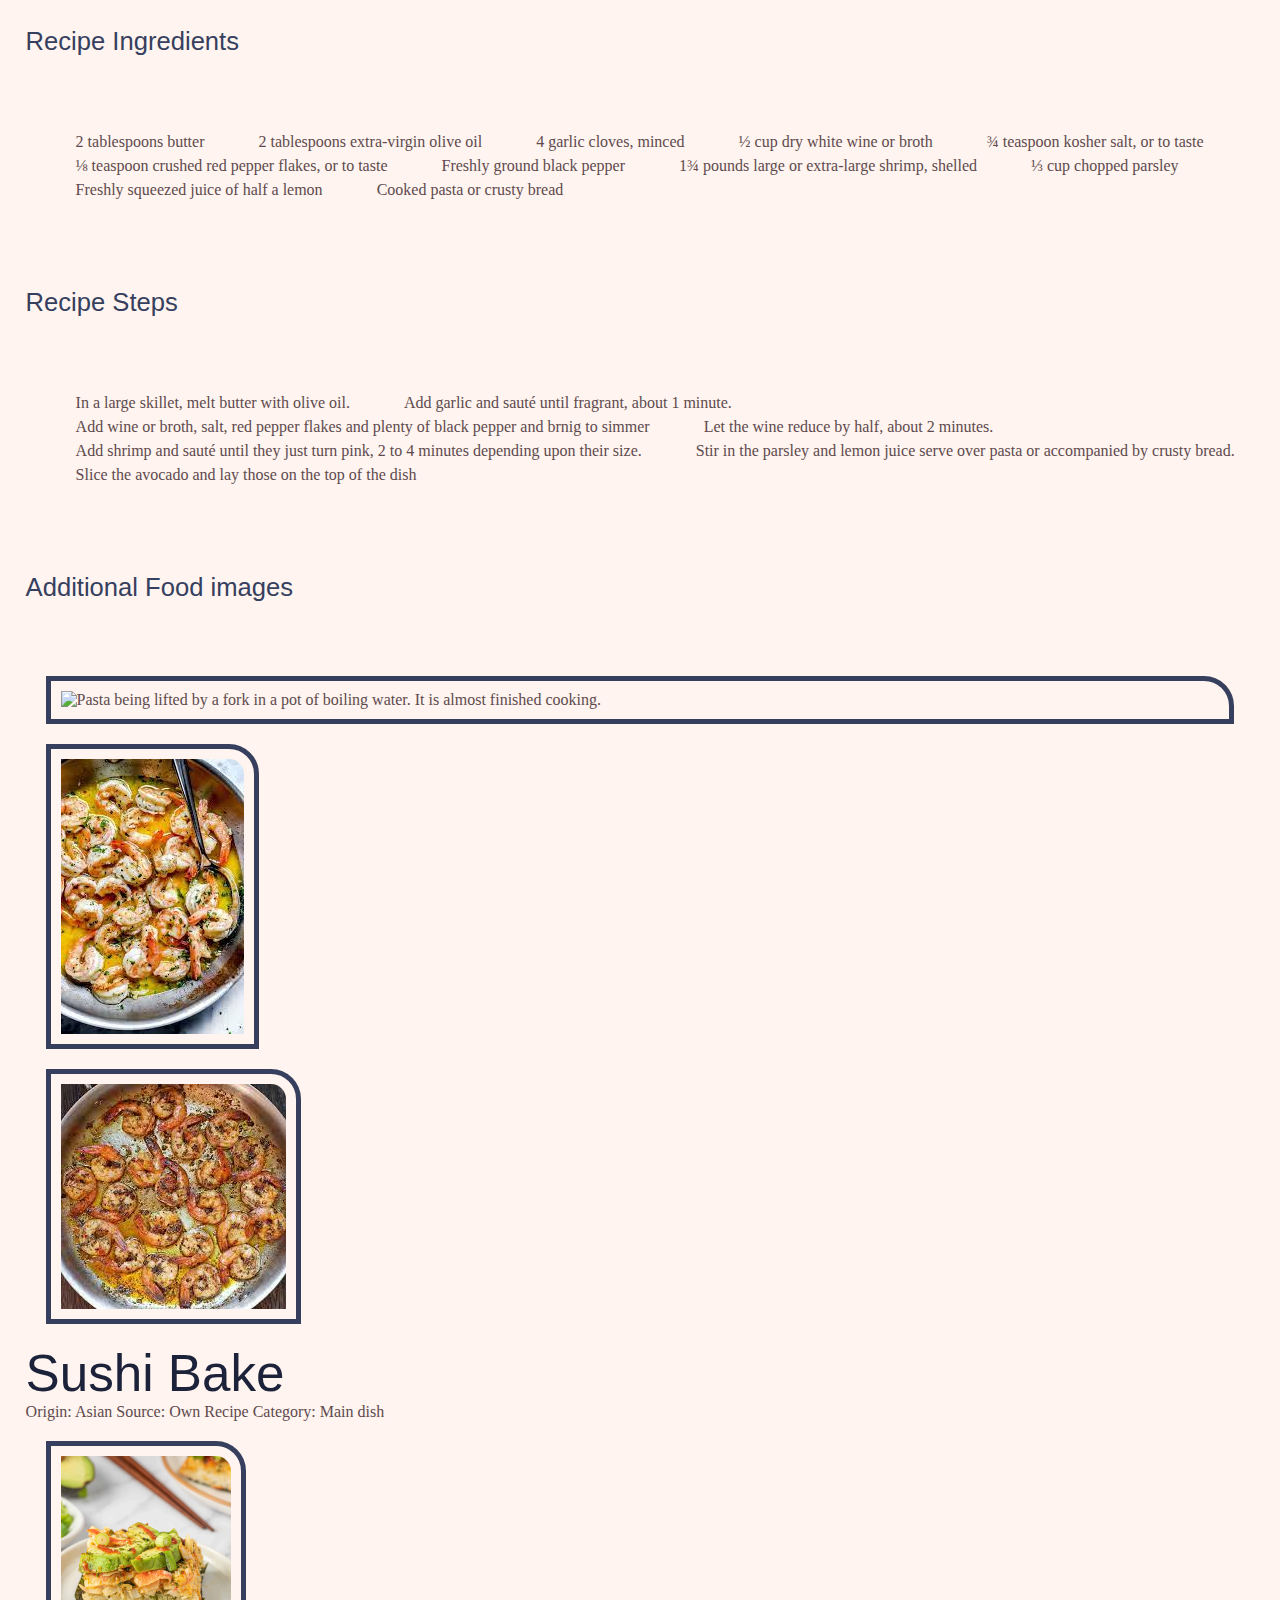
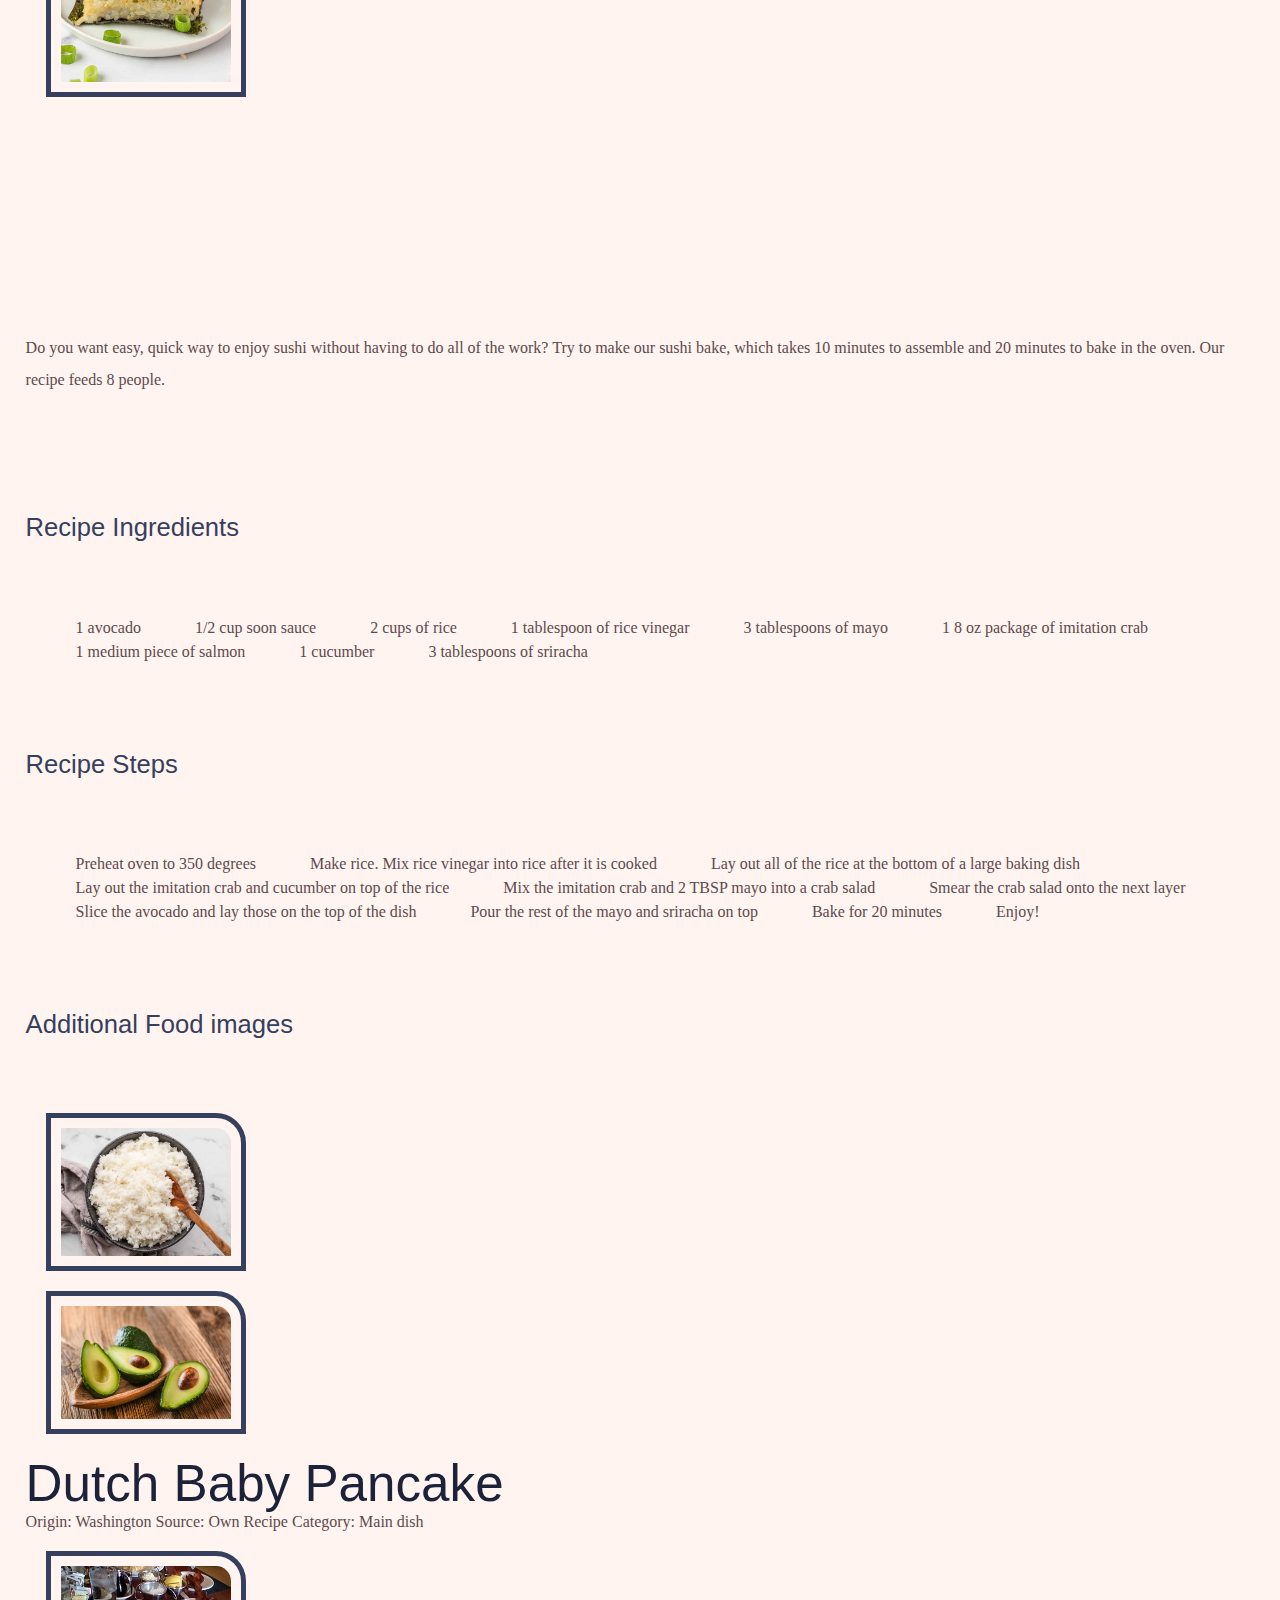
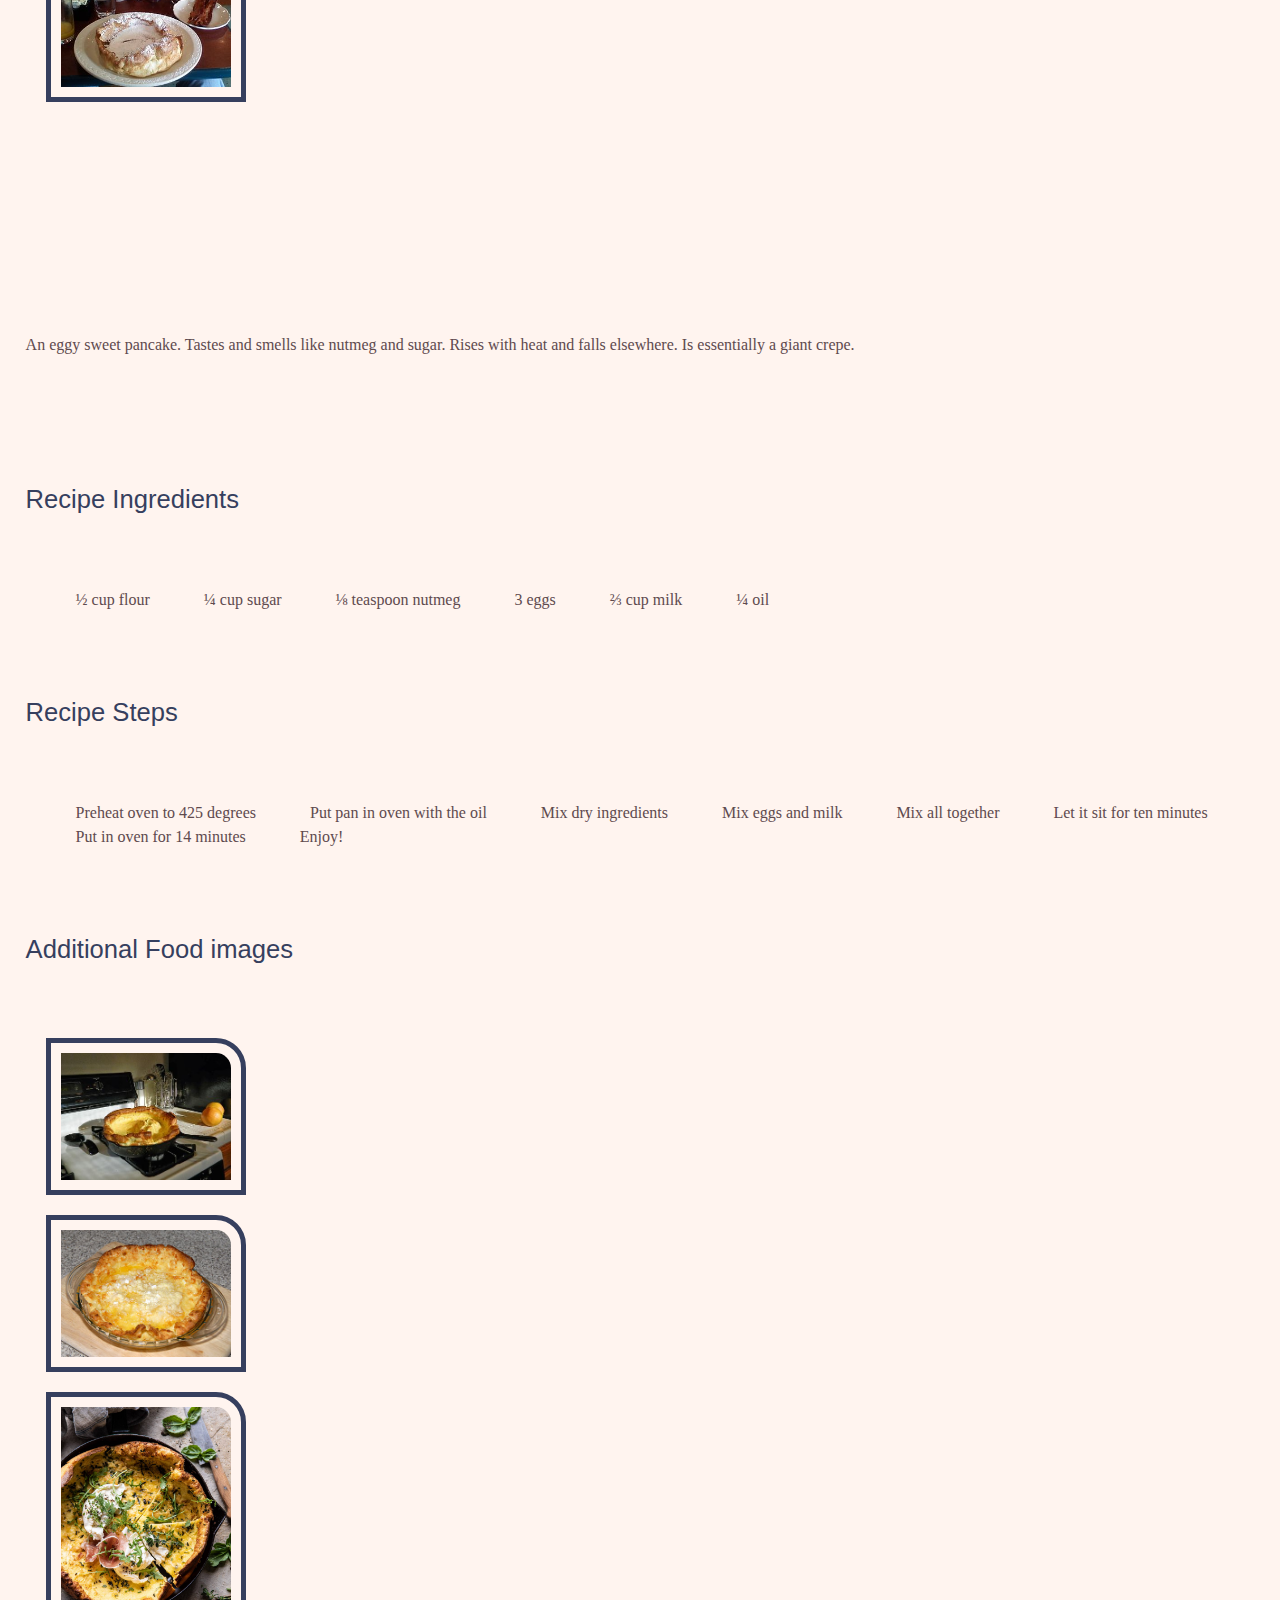
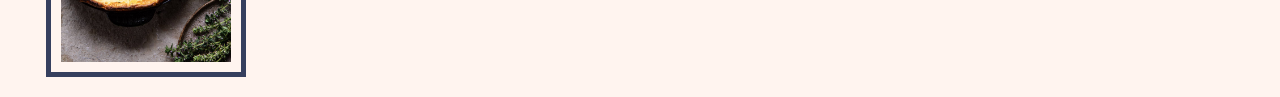
==== commit 3ad513e7: "Added javascript component" ====
--- a/recipes.html
+++ b/recipes.html
@@ -19,13 +19,67 @@
     </nav>
 
     <main id="main">
-        <img class="paw" id="chef" width="50" src="images/chef_hat.png" alt="chef hat">
+        <img class="paw" id="chef" width="50" src="images/cooking.png" alt="chef hat">
         <br>
         <br>
         <br>
         <h1>Recipes</h1>
         <!-- Recipe #1 -->
-        <div>
+        <div id="button_container">
+            <button onclick="show_shrimp()" id="shrimp_button">Shrimp Scampi</button>
+            <button onclick="show_sushi()" id="sushi_button">Sushi Bake</button>
+            <button onclick="show_pancakes()" id="pancake_button">Dutch Baby Pancake</button>
+            <button onclick="show_all()" id="all_button">All</button>
+        </div>
+        <script>
+            function show_shrimp() {
+                // Show shrimp and hide the others
+                document.getElementById('shrimp').style.display = "block";
+                document.getElementById('shrimp_button').style.backgroundColor = "#182351";
+                document.getElementById('sushi').style.display = "none";
+                document.getElementById('pancake').style.display = "none";
+                document.getElementById('sushi_button').style.backgroundColor = "#5E4A4E";
+                document.getElementById('pancake_button').style.backgroundColor = "#5E4A4E";
+                document.getElementById('all_button').style.backgroundColor = "#5E4A4E";
+            }
+
+            function show_sushi() {
+                // Show shrimp and hide the others
+                document.getElementById('shrimp').style.display = "none";
+                document.getElementById('shrimp_button').style.backgroundColor = "#5E4A4E";
+                document.getElementById('sushi').style.display = "block";
+                document.getElementById('pancake').style.display = "none";
+                document.getElementById('sushi_button').style.backgroundColor = "#182351";
+                document.getElementById('pancake_button').style.backgroundColor = "#5E4A4E";
+                document.getElementById('all_button').style.backgroundColor = "#5E4A4E";
+            }
+
+            function show_pancakes() {
+                // Show shrimp and hide the others
+                document.getElementById('shrimp').style.display = "none";
+                document.getElementById('shrimp_button').style.backgroundColor = "#5E4A4E";
+                document.getElementById('sushi').style.display = "none";
+                document.getElementById('pancake').style.display = "block";
+                document.getElementById('sushi_button').style.backgroundColor = "#5E4A4E";
+                document.getElementById('pancake_button').style.backgroundColor = "#182351";
+                document.getElementById('all_button').style.backgroundColor = "#5E4A4E";
+            }
+
+            function show_all() {
+                // Show shrimp and hide the others
+                document.getElementById('shrimp').style.display = "block";
+                document.getElementById('shrimp_button').style.backgroundColor = "#5E4A4E";
+                document.getElementById('sushi').style.display = "block";
+                document.getElementById('pancake').style.display = "block";
+                document.getElementById('sushi_button').style.backgroundColor = "#5E4A4E";
+                document.getElementById('pancake_button').style.backgroundColor = "#5E4A4E";
+                document.getElementById('all_button').style.backgroundColor = "#182351";
+
+            }
+
+        </script>
+
+        <div id="shrimp">
             <h2>Shrimp Scampi</h2>
             <span>Origin: Italian</span>
             <span>Source: NYTimes</span>
@@ -76,7 +130,7 @@
             
         </div>
         <!-- Recipe #2 -->
-        <div>
+        <div id="sushi">
             <h2>Sushi Bake</h2>
             <span>Origin: Asian</span>
             <span>Source: Own Recipe</span>
@@ -123,7 +177,7 @@
             <!-- Ethan Tai and Joshua Vijayasegar -->
         </div>
         <!-- Recipe #3 -->
-        <div>
+        <div id="pancake">
             <h2>Dutch Baby Pancake</h2>
             <span>Origin: Washington</span>
             <span>Source: Own Recipe</span>
--- a/css/style.css
+++ b/css/style.css
@@ -4,6 +4,24 @@
     color: #5E4A4E;
     padding-right: 2%;
     padding-left: 2%;
+}
+
+#all_button{
+    background-color:#182351
+}
+
+button{
+    padding: 1.5%; 
+    background-color: #5E4A4E;
+    color: white;
+    border-radius: 10%;
+    margin-bottom: 3%;
+}
+
+#button_container{
+    display: flex;
+    justify-content: space-between;
+    margin-bottom: 3%;
 }
 
 #airplane_image{
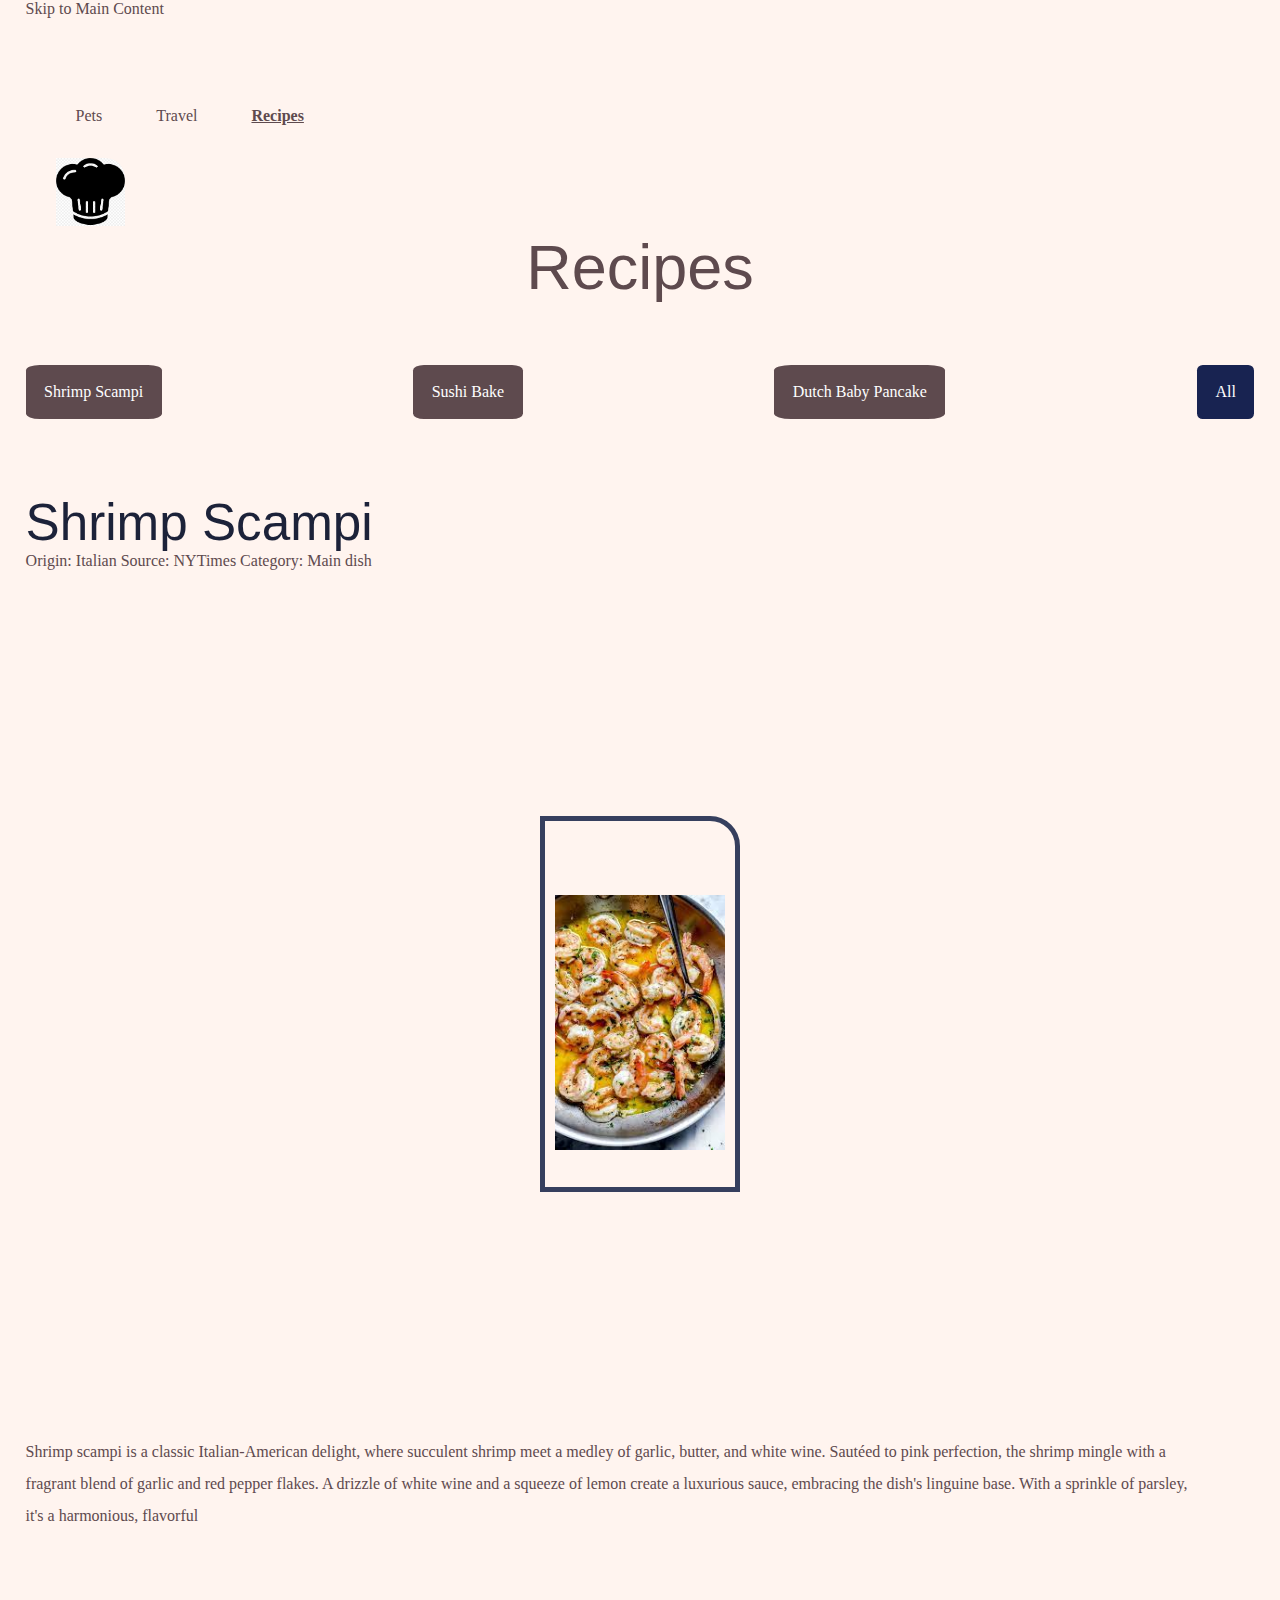
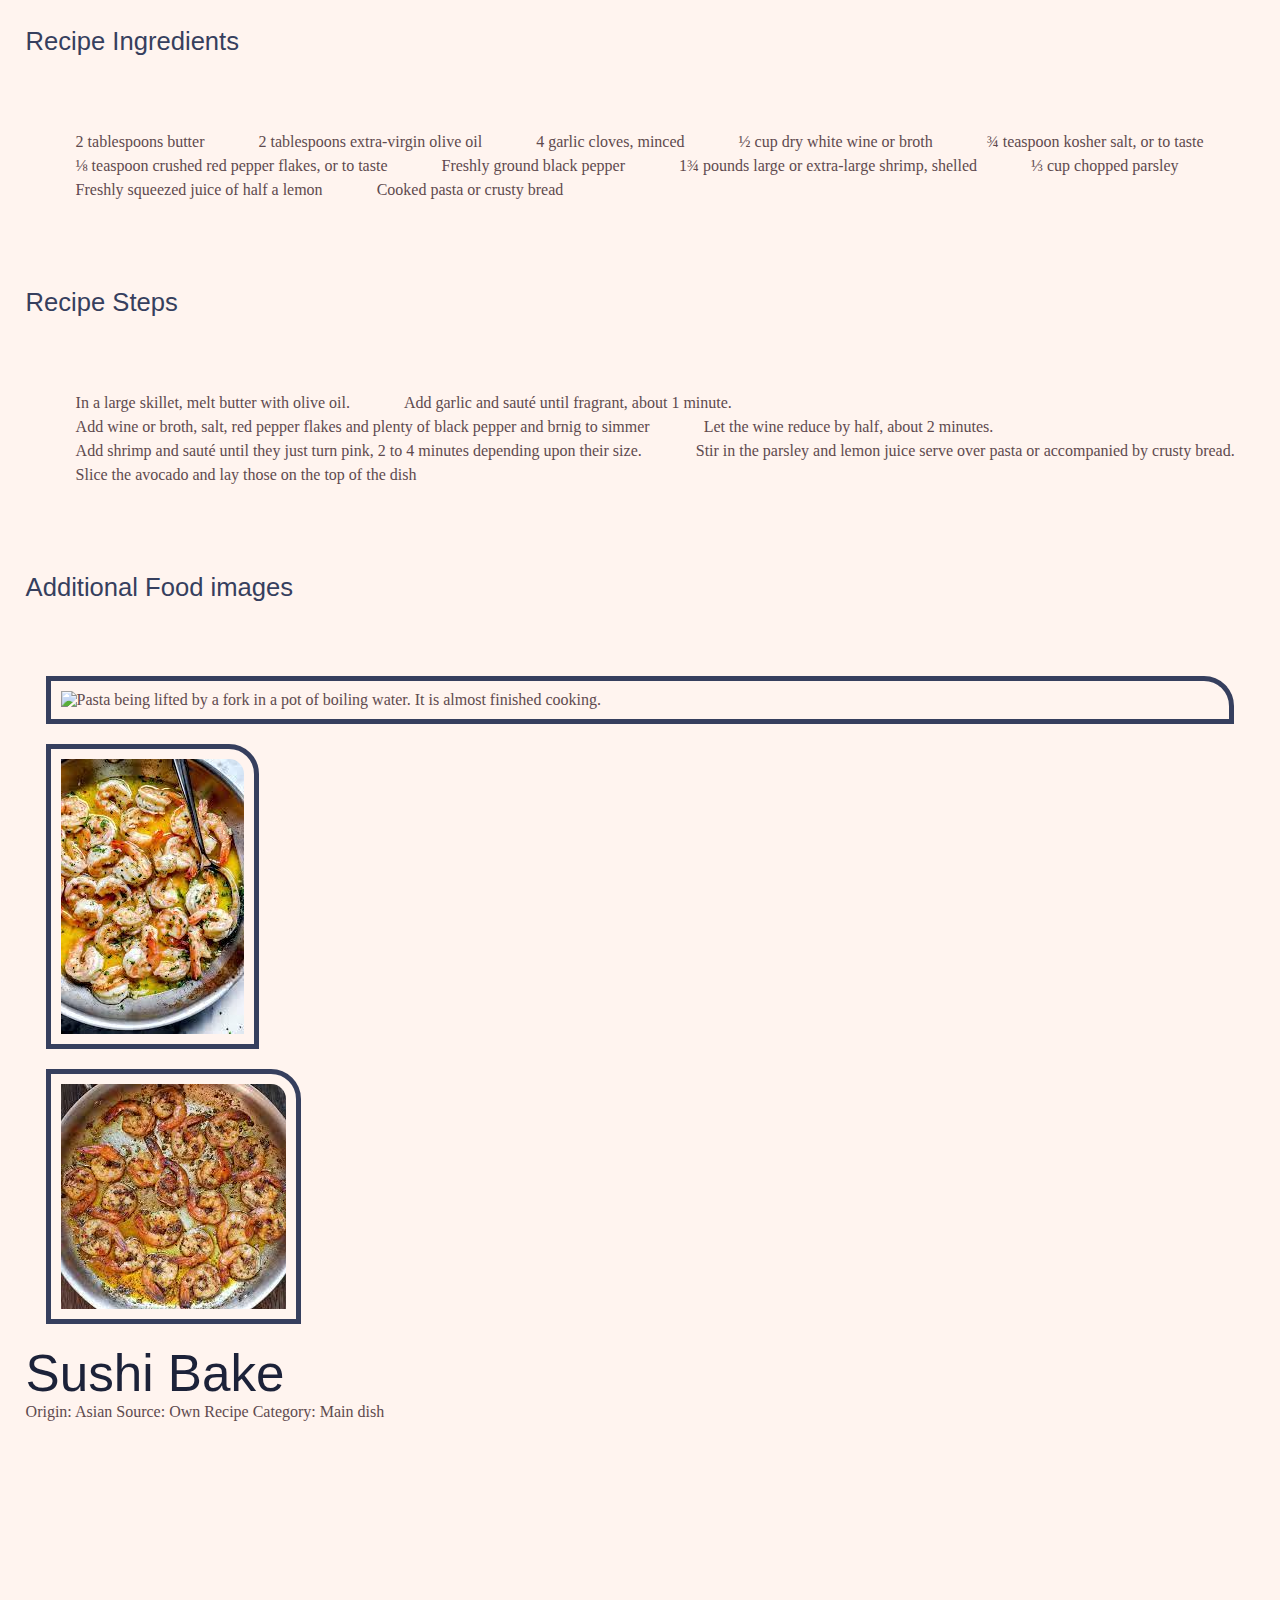
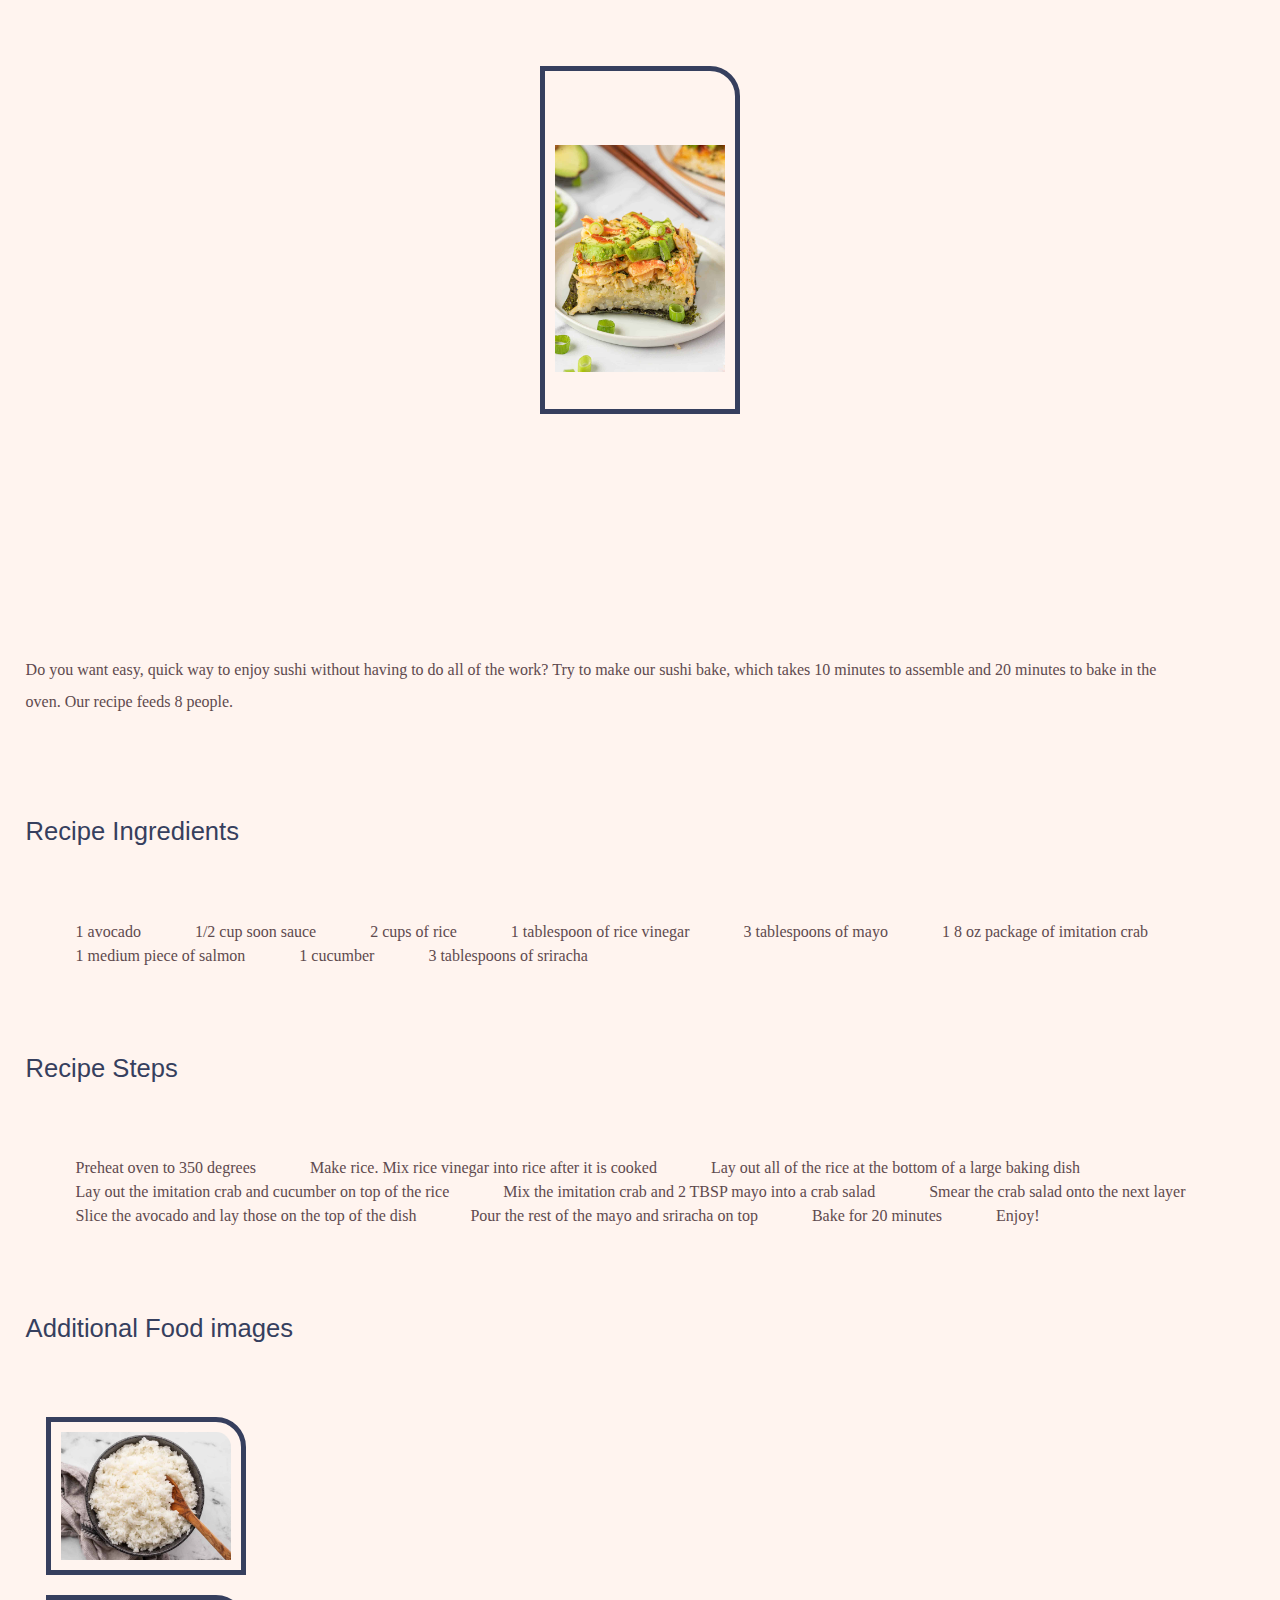
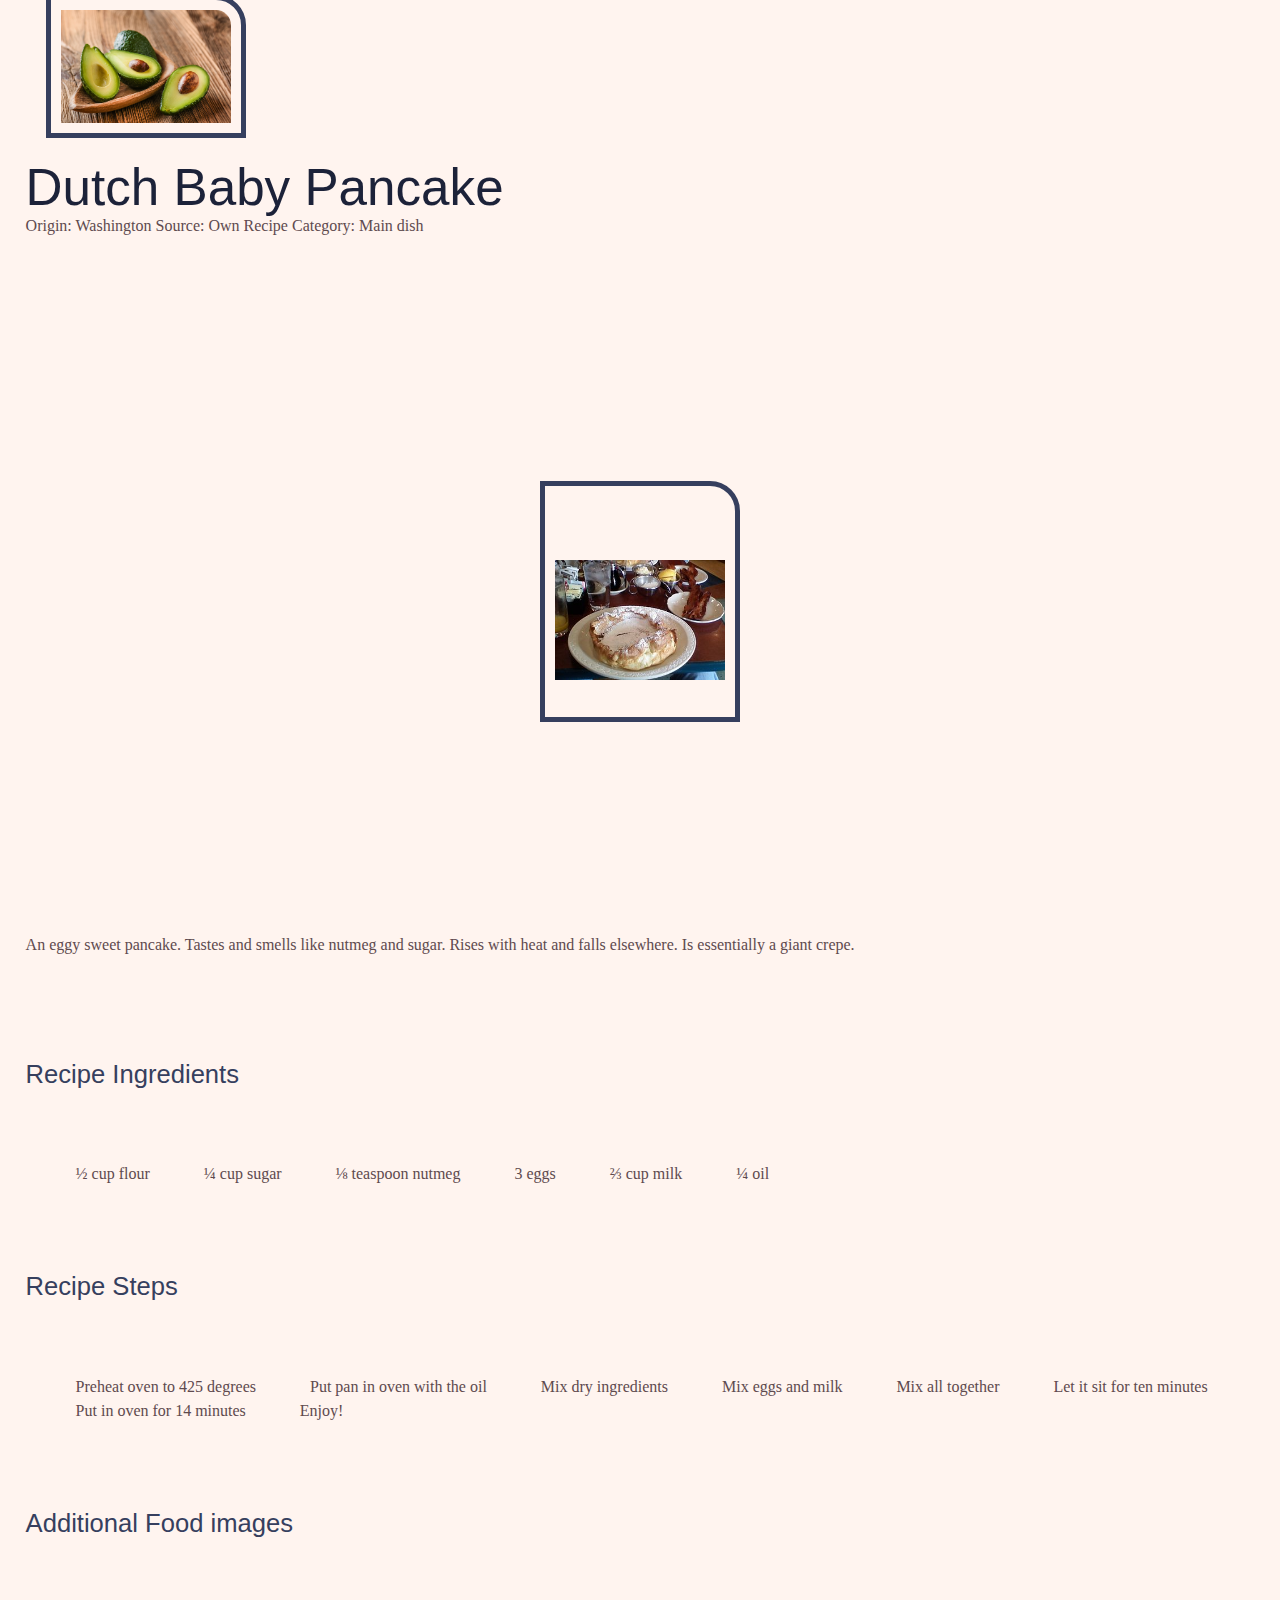
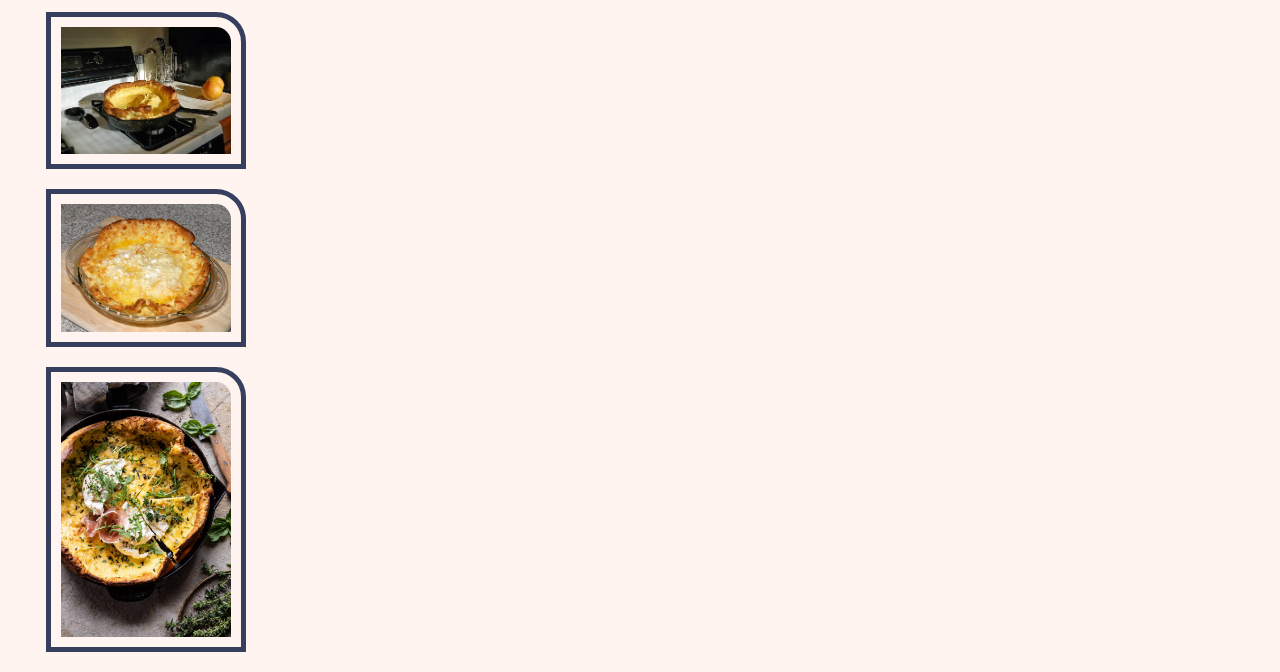
==== commit c4a43c0e: "added interactive functionality" ====
--- a/recipes.html
+++ b/recipes.html
@@ -136,7 +136,7 @@
             <span>Source: Own Recipe</span>
             <span>Category: Main dish</span>
             <div class="description_container">
-                <img src="images/sushiBake.jpeg" width="200" alt="">
+                <img  class="primary_image" src="images/sushiBake.jpeg" width="200" alt="">
             
                 <p class="recipe_one">Do you want easy, quick way to enjoy sushi without having to do all of the work? Try to make our sushi bake, which takes 10 minutes to assemble and 20 minutes to bake in the oven. Our recipe feeds 8 people.</p>
             </div>
@@ -183,7 +183,7 @@
             <span>Source: Own Recipe</span>
             <span>Category: Main dish</span>
             <div class="description_container">
-                <img src="images/DutchBabyWithSides.jpg" width="200" alt="Dutch baby with sugar">
+                <img  class="primary_image" src="images/DutchBabyWithSides.jpg" width="200" alt="Dutch baby with sugar">
                 <p class="recipe_one">An eggy sweet pancake. Tastes and smells like nutmeg and sugar. Rises with heat and falls elsewhere. Is essentially a giant crepe.</p>
             </div>
             
--- a/css/style.css
+++ b/css/style.css
@@ -154,8 +154,19 @@
         font-size: 4vw;
     }
 
+    .primary_image:hover, .primary_image:focus {
+        transform: scale(2); 
+        position: relative;
+        left: 65%;
+    }
+
     h3{
         font-size: 3vw;
+    }
+
+    nav {
+        position: sticky;
+        top: 0px;
     }
     
     li.recipe_list{
@@ -188,6 +199,8 @@
         width: 90%;
         grid-row: 1/5;
         margin-top: 10%;
+        transform: none;
+        left: auto;
     }
 
     .recipe_one{
